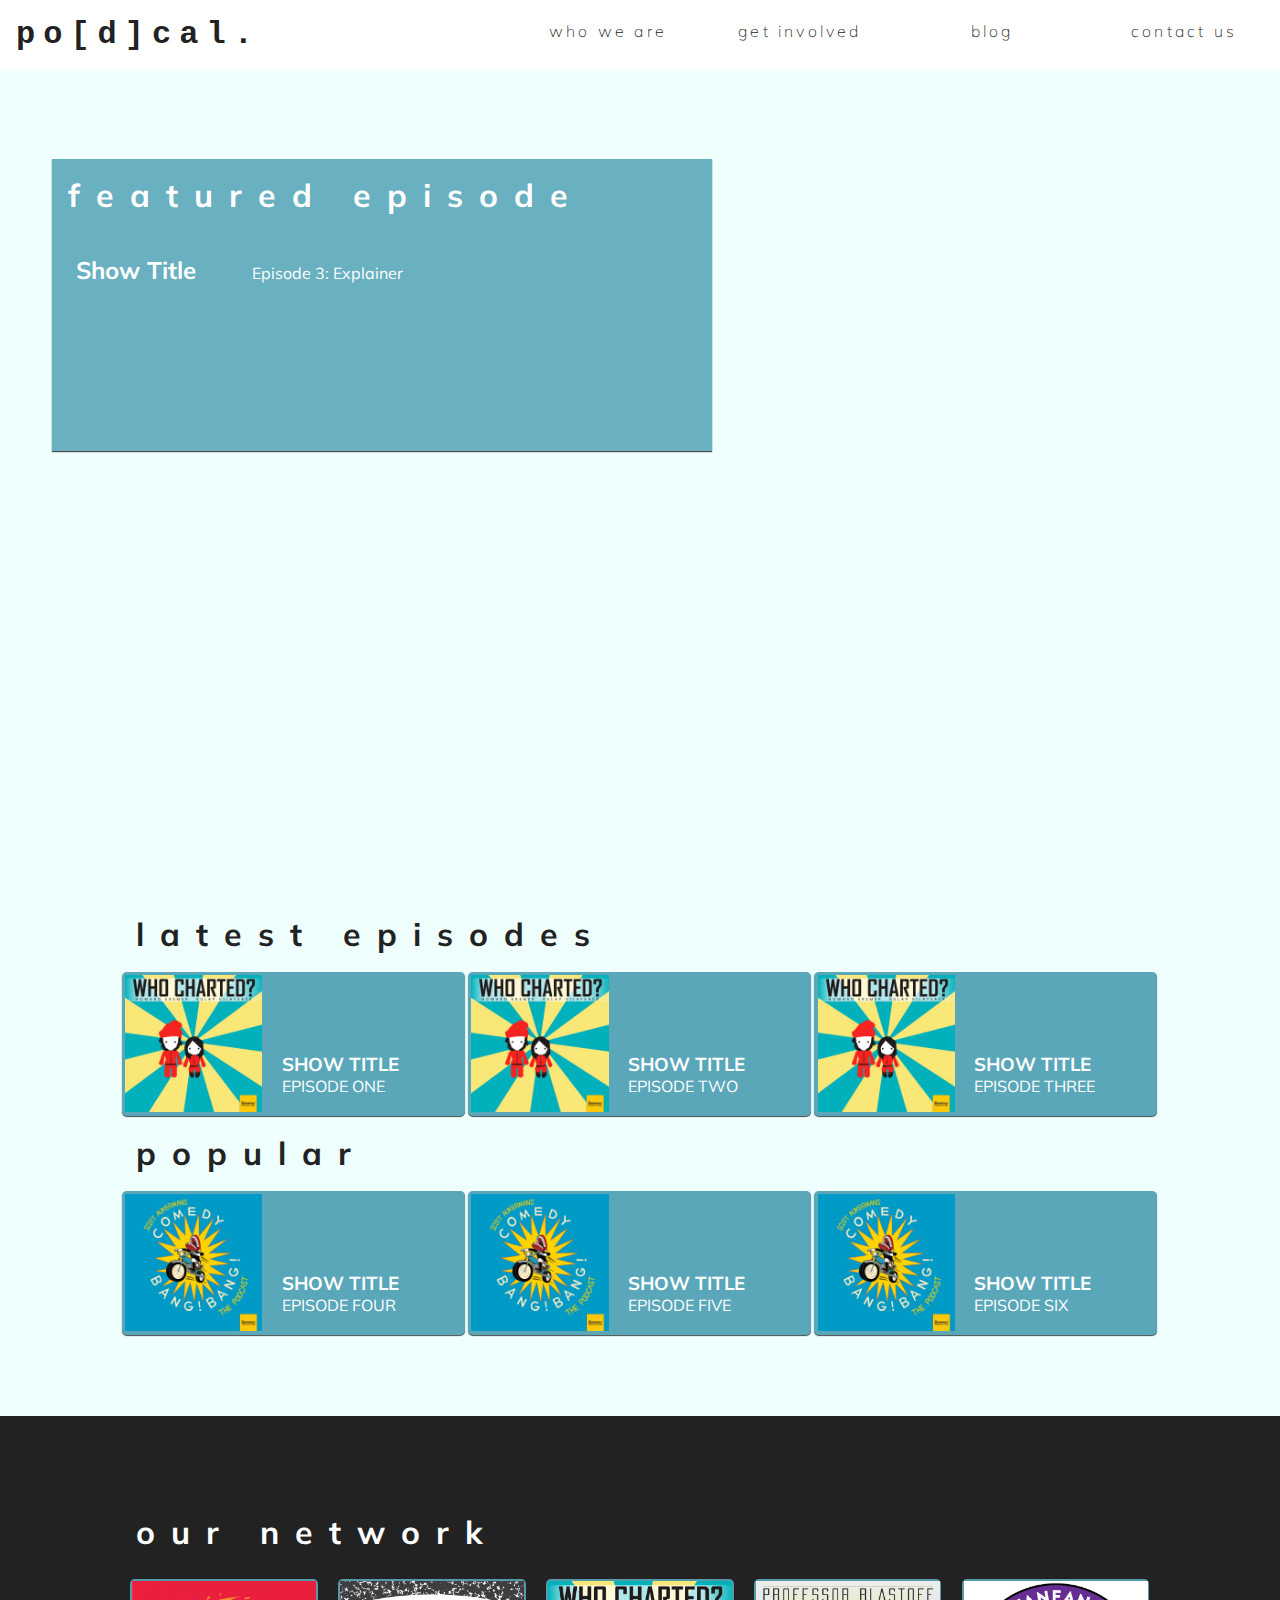
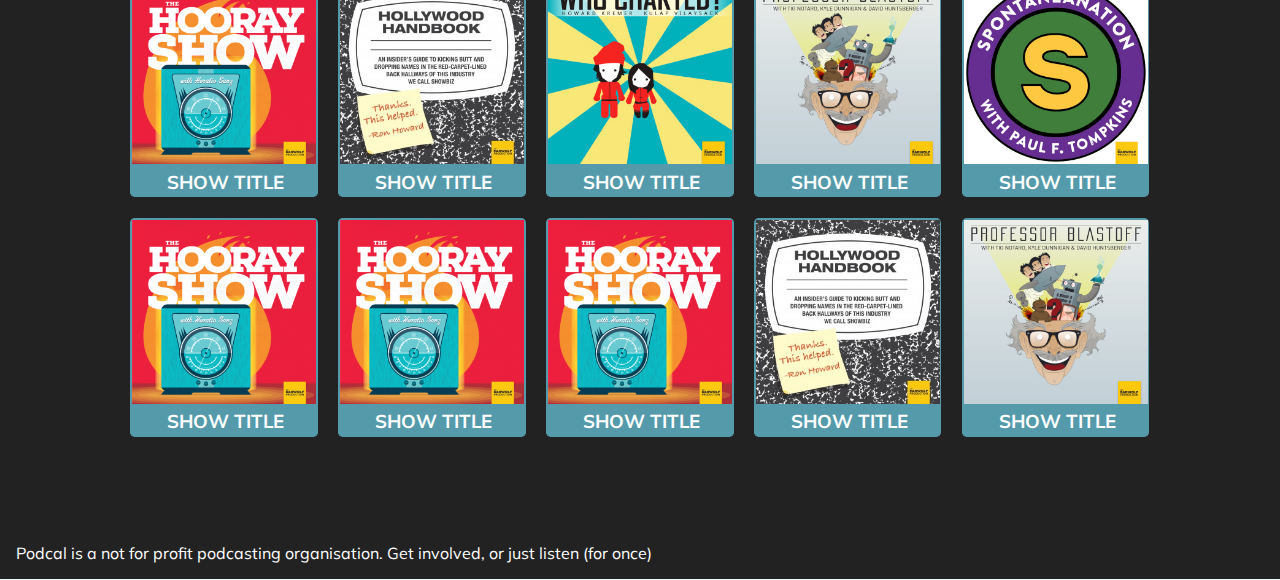
==== index.html @ e05e8db4 "Responsive Udates" ====
<!DOCTYPE html>
<html>
<head>
	<meta charset="utf-8">
	<meta name="viewport" content="width=device-width" initial-scale="1">
	<link rel="stylesheet" type="text/css" href="css/style.css">
	<title>PodCal.</title>
</head>

<body>
	<header class="clearfix">
		<h1>Po[d]Cal.</h1>
			<nav id="navigation">
				<a href="#">Who We Are</a>
				<a href="#">Get Involved</a>
				<a href="#">Blog</a>
				<a href="mailto:simon.mccul@gmail.com">Contact Us</a>
			</nav>
	</header>
	<section id="splash" class="clearfix">
		<div class="wrappernew">
			<section id="new">
				<h2>Featured Episode</h2>
				<div>
					<h3>Show Title</h3>
					<p>Episode 3: Explainer</p>
					<iframe width="100%" height="166" scrolling="no" frameborder="no" src="https://w.soundcloud.com/player/?url=https%3A//api.soundcloud.com/tracks/34019569&color=0066cc"></iframe>
				</div>
			</section>
		</div>
	</section>

	<div class="wrapper">	
		<div id="podcasts" class="clearfix">
			<section id="latest" class="clearfix">
				<h2>Latest episodes</h2>
				<section class="episodes">
					<img src="images/E2.jpg" alt="Click To Listen" title="Listen!">
					<div>
						<h3>show title</h3>
						<p>Episode One</p>
					</div>
				</section>
				<section class="episodes">
					<img src="images/E2.jpg" alt="Click To Listen" title="Listen!">
					<div>
						<h3>show title</h3>
						<p>Episode two</p>
					</div>
				</section>
				<section class="episodes">
					<img src="images/E2.jpg" alt="Click To Listen" title="Listen!">
					<div>
						<h3>show title</h3>
						<p>Episode three</p>
					</div>
				</section>
			</section>

			<section id="popular" class="clearfix">
				<h2>Popular</h2>

				<section class="episodes">
					<img src="images/E5.jpg" alt="Click To Listen" title="listen!">
					<div>
						<h3>show title</h3>
						<p>Episode four</p>
					</div>
				</section>

				<section class="episodes">
					<img src="images/E5.jpg" alt="Click To Listen" title="listen!">
					<div>
						<h3>show title</h3>
						<p>Episode five</p>
					</div>
				</section>

				<section class="episodes">
					<img src="images/E5.jpg" alt="Click To Listen" title="listen!">
					<div>
						<h3>show title</h3>
						<p>Episode six</p>
					</div>
				</section>
			</section>
		</div>
	</div>

	<div class="wrapperprogramming">	
		<section id="programming" class="clearfix">
			<section id="More">
				<h2>Our Network</h2>
				<section class="shows">
					<img src="images/E1.png" alt="Click To Listen" title="listen!">
					<div>
						<h3>show title</h3>
					</div>
				</section>

				<section class="shows">
					<img src="images/E4.jpg" alt="Click To Listen" title="listen!">
					<div>
						<h3>show title</h3>
					</div>
				</section>

				<section class="shows">
					<img src="images/E2.jpg" alt="Click To Listen" title="listen!">
					<div>
						<h3>show title</h3>
					</div>
				</section>
			
				<section class="shows">
					<img src="images/E3.jpg" alt="Click To Listen" title="listen!">
					<div>
						<h3>show title</h3>
					</div>
				</section>

				<section class="shows">
					<img src="images/E6.jpg" alt="Click To Listen" title="listen!">
					<div>
						<h3>show title</h3>
					</div>
				</section>

				<section class="shows">
					<img src="images/E1.png" alt="Click To Listen" title="listen!">
					<div>
						<h3>show title</h3>
					</div>
				</section>

				<section class="shows">
					<img src="images/E1.png" alt="Click To Listen" title="listen!">
					<div>
						<h3>show title</h3>
					</div>
				</section>

				<section class="shows">
					<img src="images/E1.png" alt="Click To Listen" title="listen!">
					<div>
						<h3>show title</h3>
					</div>
				</section>

				<section class="shows">
					<img src="images/E4.jpg" alt="Click To Listen" title="listen!">
					<div>
						<h3>show title</h3>
					</div>
				</section>

				<section class="shows">
					<img src="images/E3.jpg" alt="Click To Listen" title="listen!">
					<div>
						<h3>show title</h3>
					</div>
				</section>
			</section>
		</section>
	</div>

<footer>
<p>Podcal is a not for profit podcasting organisation. Get involved, or just listen (for once)</p>
</footer>

</body>
</html>
---- css/style.css ----
@import url(http://fonts.googleapis.com/css?family=Muli);
@import url(http://fonts.googleapis.com/css?family=Fauna+One);
@import url(http://fonts.googleapis.com/css?family=Raleway);

* {margin:0;padding:0;box-sizing:border-box;}

body{
	background-color: rgba(200,255,250,.3);
	color: #222;
	font-family: "Lucida Console", monaco, monospace;
	font-size:16px;

}

header{
	background-color: #FFF;
	color: #222;
	letter-spacing: .5em;
	text-transform: lowercase;
	text-align: left;
}

header h1{
	background-color: #FFF;
	float: left;
	padding: .5em;
	width: 35%;
}

nav{
	background-color: #FFF;
	float: right;
	font-family: 'Muli', sans-serif;
	font-size: 1em;
	font-weight: 100;
	letter-spacing: .2em;
	text-align: center;
	width: 60%;
}

nav a{
	color: #222;
	float: left;
	padding: 1.3em 1em 1.4em 1em;
	width: 25%;
	text-decoration: none;
}

nav a:hover{
	background-color: rgba(90,167,186,.9);
	color: #FFF;
}

section#splash{
	background-image: url(../images/podcalbackgroundweb.jpg); 
	background-attachment: fixed;
	background-repeat: no-repeat;
	background-size: 100%;
	height: 85vh;
}

.wrappernew {
	max-width: 1200px;
	margin: 0 auto;
}

section#new { 
	background-color: rgba(90,167,186,.9);
	border-color: rgba(0,0,0,.3);
	box-shadow: 0px 1px 1px 0px rgba(0,0,0,.7);
	color: #FFF;
	float: left;
	font-family: 'Muli', sans-serif;
	margin: 7.5% 1% 10% 1%;
	position: relative;
	width: 55%;
}

#new div{
	float: left;

}

#new h3{
	float: left;
	font-size: 1.5em;
	padding: 1em 1em 0 1em;
	
}

#new p{
	float: left;
	padding: 2em 2em 0 2em;
	font-size: 1em;

}

#new iframe{
	float: left;
	padding: 1em;
}


h2{
	font-size: 2em;
	padding: .5em;
	text-align: left;
	text-transform: lowercase;
	letter-spacing: .5em;
}

.wrapper {
	max-width: 1200px;
	margin: 0 auto;
}

#podcasts {
	font-family: 'Muli', sans-serif;
	padding: 4em 5em 5em 5em;
	
}

.episodes{
	background-color: rgba(90,167,186,1);
	border-radius: .3em;
	box-shadow: 0px 1px 1px 0px rgba(0,0,0,.7);
	float: left;
	text-transform: uppercase;
	margin: .15%;
	width: 33%; 
}

.episodes img {
	display:block;
	float:left;
	margin: 1%;
	width: 40%;
}

.episodes div {
	color: #FFF;
	float:left;
	padding: 4em 1em 0 1em;
	width: 50%;
	margin: 1em 0;
}

.wrapperprogramming {
	background-color: #222;
}

#programming{
	background-color: #222;
	color: #FFF;
	font-family: 'Muli', sans-serif;
	max-width: 1200px;
	margin: 0 auto; 
	padding: 5em;
}

.shows{
	background-color: rgba(90,167,186,.9);
	border-radius: .3em;
	float:left;
	text-transform: uppercase;
	margin: 1%;
	width: 18%; 
}

.shows img{
	display:block;
	padding: 1%;
	width: 100%;

}

.shows div {
	color: #FFF;
	padding: 1%;
	margin: 1%;
	text-align: center;
	width: 100%;

}

footer{
	background: #222;
	color: #FFF;
	font-family: 'Muli', sans-serif;
	padding: 1em;
}

.clearfix:after, .episodes:after { 
	content: "."; 
	visibility: hidden; 
	display: block; 
	height: 0; 
	clear: both;
}

@media only screen and (min-width: 892px) and (max-width: 1200px) {
	header h1{
		float: none;
	}

	nav {
		float: none;
		width: 100%;
	}

	section#splash {
		height: 70vh;
	}

	section#new {
		margin: none;
		width: 70%;

	}

	.wrappernew {
		max-width: 892px;
		margin: 0 auto;
	}

	.wrapper {
		max-width: 892px;
		margin: 0 auto;
	}

	#podcasts {
		padding: 1em;
		margin: 0 auto;
		width: 90%;
	}

	.episodes {
		float: none;
		margin: 1%;
		width: 80%
	}

	.episodes h3{
		font-size: 1.8em;
		line-height: 1.8em;
	}

	.episodes p {
		font-size: 1.3em;
	}

	.episodes img {
		float: left;
		margin: 1%;
		width: 30%;

	}

	.episodes div {
		float: left;
		margin: 1%;
		padding: 7em 1em 0 1em;
		width: 60%;
	}

	.shows {
		width: 20%;
	}

	#programming {
		max-width: 900px;
		margin: 0 auto;

	}

}

@media only screen and (min-width: 726px) and (max-width: 891px) {
	header {
		text-align: center;
	}

	header h1{
		float: none;
		width: 100%;
	}

	nav {
		float: none;
		width: 100%;
	}

	section#splash {
		background-image: none;
		height: 30vh;
	}

	section#new {
		padding: 0;
		margin: 0 0 1em 0;
		width: 100%;
	}

	.wrappernew {
		max-width: none;
	}

	.wrapper {
		max-width: 726px;
		margin: 0 auto;

	}

	#podcasts {
		padding: 1em;
		margin: 0 auto;
		width: 100%;
	}

	.episodes {
		float: none;
		margin: 1%;
		width: 80%
	}

	.episodes h3{
		font-size: 1.8em;
		line-height: 1.8em;
	}

	.episodes p {
		font-size: 1.3em;
	}

	.episodes img {
		float: left;
		margin: 1%;
		width: 30%;

	}

	.episodes div {
		float: left;
		margin: 1%;
		padding: 5em 1em 0 1em;
		width: 60%;
	}

	.shows {
		width: 25%;
	}

	#programming {
		max-width: 725px;
		margin: 0 auto;

	}

}

@media only screen and (min-width: 532px) and (max-width: 725px) {
	header {
		text-align: center;
	}

	header h1{
		float: none;
		width: 100%;
	}

	nav {
		float: none;
		padding: 1.3em 0 1.4em 0;
		width: 100%;
	}

	section#splash {
		background-image: none;
		height: 30vh;
	}

	section#new {
		padding: 0;
		margin: 0 0 1em 0;
		width: 100%;
	}

	.wrappernew {
		max-width: none;
	}

	.wrapper {
		max-width: 532px;
		margin: 0 auto;

	}

	#podcasts {
		padding: 1em;
		margin: 0 auto;
		width: 100%;
	}

	.episodes {
		float: none;
		margin: 1%;
		width: 100%
	}

	.episodes h3{
		font-size: 1.8em;
		line-height: 1.8em;
	}

	.episodes p {
		font-size: 1.3em;
	}

	.episodes img {
		float: left;
		margin: 1%;
		width: 30%;

	}

	.episodes div {
		float: left;
		margin: 1%;
		padding: 4em 1em 0 1em;
		width: 60%;
	}

	.shows {
		margin: 1%;
		width: 46%;

	}

	#programming {
		max-width: 600px;
		margin: 0 auto;

	}
}

@media only screen and (min-width: 506px) and (max-width: 531px) {
	header {
		text-align: center;
	}

	header h1{
		float: none;
		width: 100%;
	}

	nav {
		float: none;
		width: 100%;
	}

	section#splash {
		background-image: none;
		height: 30vh;
	}

	section#new {
		padding: 0;
		margin: 0 0 1em 0;
		width: 100%;
	}

	.wrappernew {
		max-width: none;
	}

	.wrapper {
		max-width: 506px;

	}

	#podcasts {
		padding: 1em;
		margin: 0 auto;
		width: 100%;
	}

	.episodes {
		float: none;
		margin: 1%;
		width: 100%
	}

	.episodes h3{
		font-size: 1.8em;
		line-height: 1.8em;
	}

	.episodes p {
		font-size: 1.3em;
	}

	.episodes img {
		float: left;
		margin: 1%;
		width: 30%;

	}

	.episodes div {
		float: left;
		margin: 1%;
		padding: 3em 1em 0 1em;
		width: 60%;
	}

	.shows {
		margin: 1%;
		width: 48%;

	}

	#programming {
		max-width: none;
	}
}

@media only screen and (max-width: 506px) {
		header {
		text-align: center;
	}

	header h1{
		float: none;
		padding: 3em 0 3em 0;
		height: 30vh;
		width: 100%;
	}

	nav {
		float: none;
		width: 100%;
	}

	section#splash {
		background-image: none;
		height: 30vh;
	}

	section#new {
		padding: 0;
		margin: 0 0 1em 0;
		width: 100%;
	}

	.wrappernew {
		max-width: none;
	}

	.wrapper {
		max-width: none;

	}

	#podcasts {
		padding: 1em;
		margin: 0 auto;
		width: 100%;
	}

	.episodes {
		float: none;
		margin: 1%;
		width: 100%
	}

	.episodes h3{
		font-size: 1.5em;
		line-height: 1.5em;
	}

	.episodes p {
		font-size: 1em;
	}

	.episodes img {
		float: left;
		margin: 1%;
		width: 30%;

	}

	.episodes div {
		float: left;
		margin: 1%;
		padding: 3em 1em 0 1em;
		width: 60%;
	}

	.shows {
		margin: 1%;
		width: 48%;

	}

	#programming {
		max-width: none;

	}
}
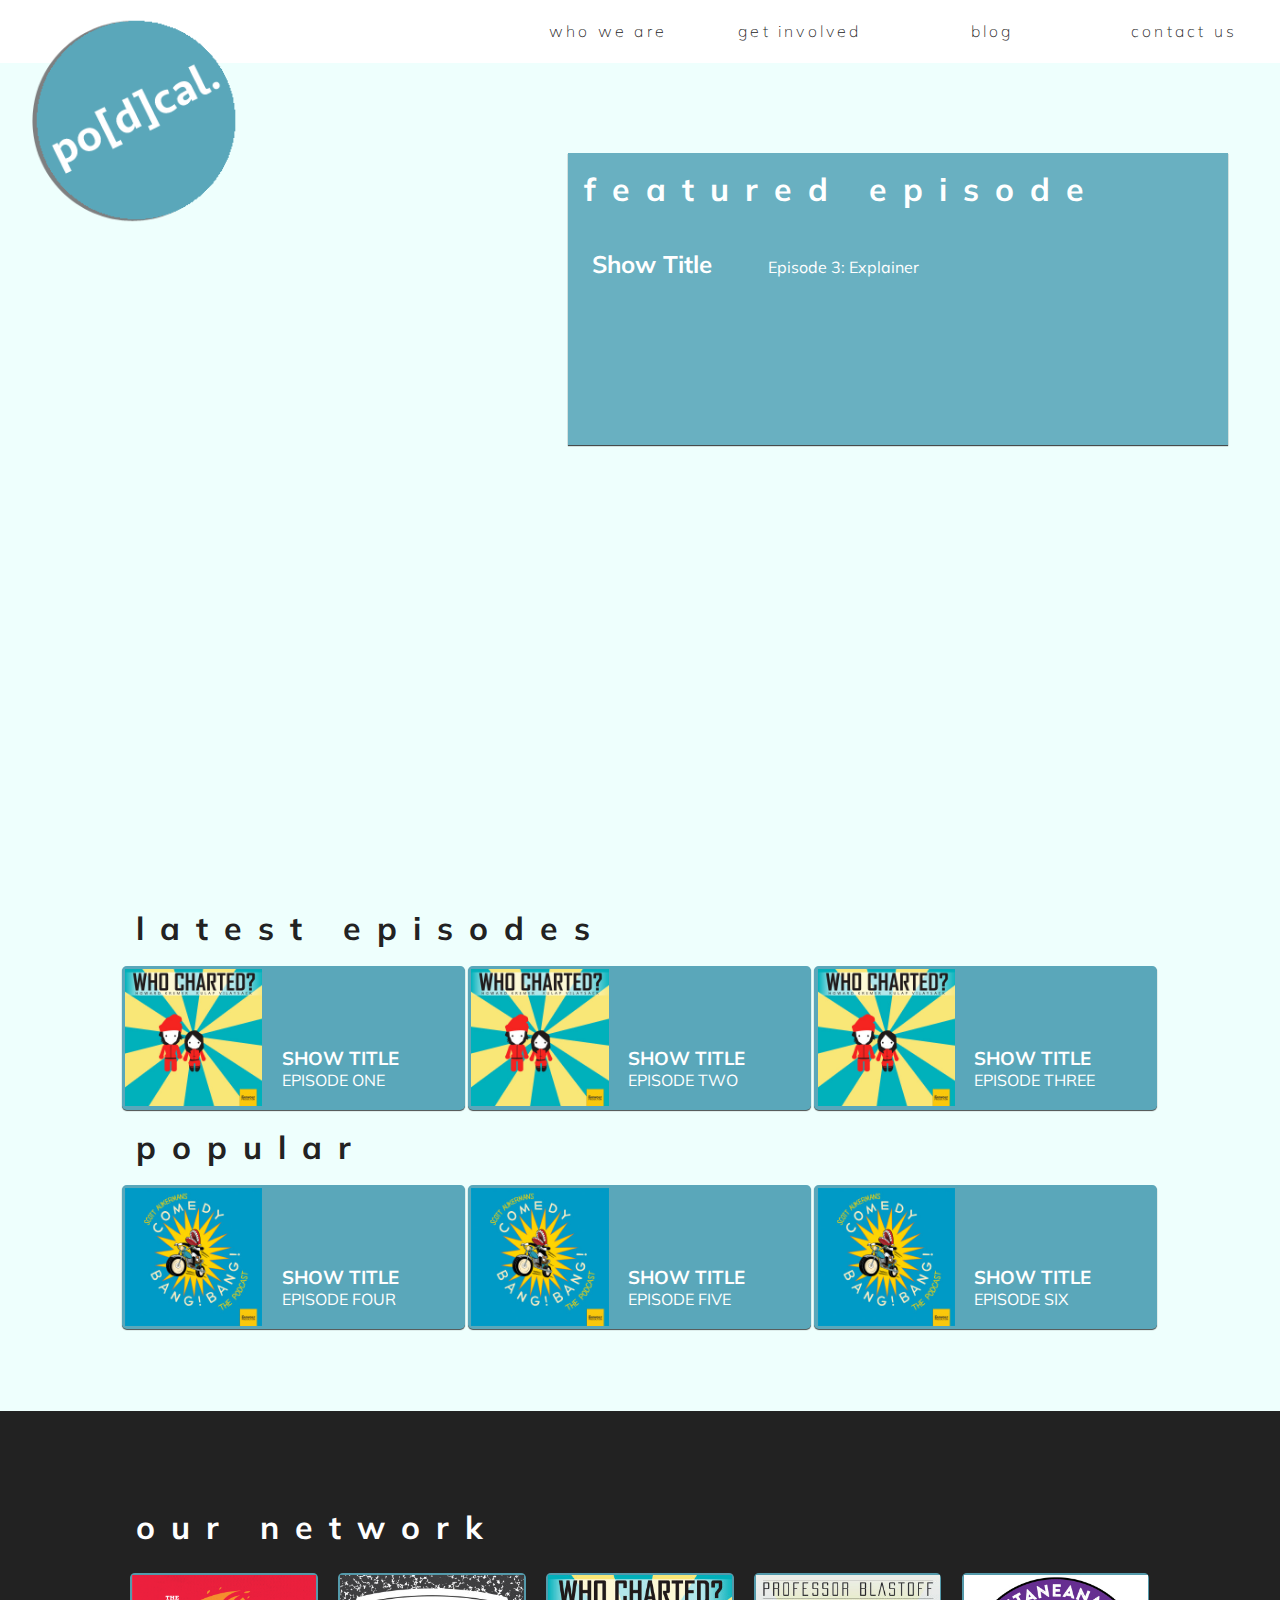
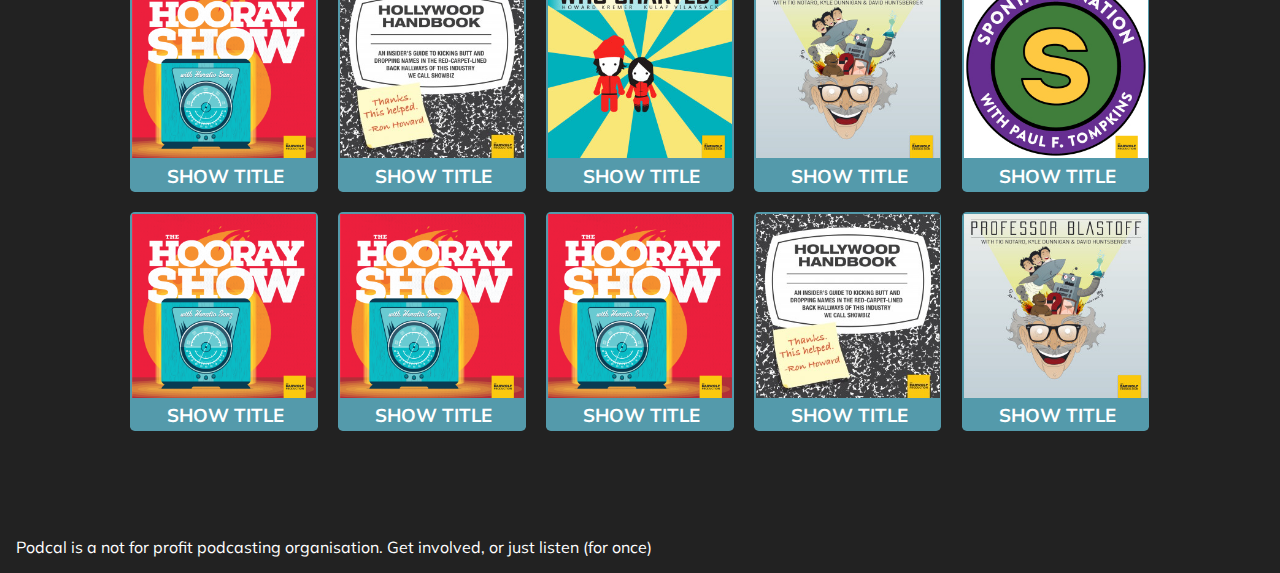
==== commit 0ccbf466: "Logo" ====
--- a/index.html
+++ b/index.html
@@ -9,7 +9,7 @@
 
 <body>
 	<header class="clearfix">
-		<h1>Po[d]Cal.</h1>
+		<img src="images/logo6.png">
 			<nav id="navigation">
 				<a href="#">Who We Are</a>
 				<a href="#">Get Involved</a>
--- a/css/style.css
+++ b/css/style.css
@@ -15,20 +15,20 @@
 header{
 	background-color: #FFF;
 	color: #222;
+	height: 3.95em;
 	letter-spacing: .5em;
 	text-transform: lowercase;
 	text-align: left;
 }
 
-header h1{
-	background-color: #FFF;
+header img {
 	float: left;
-	padding: .5em;
-	width: 35%;
+	margin-bottom: -12em;
+	padding: 1em 1em 1em 2em;
+	width: 20%;
 }
 
 nav{
-	background-color: #FFF;
 	float: right;
 	font-family: 'Muli', sans-serif;
 	font-size: 1em;
@@ -69,7 +69,7 @@
 	border-color: rgba(0,0,0,.3);
 	box-shadow: 0px 1px 1px 0px rgba(0,0,0,.7);
 	color: #FFF;
-	float: left;
+	float: right;
 	font-family: 'Muli', sans-serif;
 	margin: 7.5% 1% 10% 1%;
 	position: relative;
@@ -145,6 +145,11 @@
 	margin: 1em 0;
 }
 
+.episodes:hover{
+	background-color: rgba(90,167,186,.8);
+
+} 
+
 .wrapperprogramming {
 	background-color: #222;
 }
@@ -199,13 +204,9 @@
 }
 
 @media only screen and (min-width: 892px) and (max-width: 1200px) {
-	header h1{
-		float: none;
-	}
 
 	nav {
-		float: none;
-		width: 100%;
+		width: 80%;
 	}
 
 	section#splash {
@@ -359,6 +360,7 @@
 }
 
 @media only screen and (min-width: 532px) and (max-width: 725px) {
+
 	header {
 		text-align: center;
 	}
@@ -390,7 +392,7 @@
 	}
 
 	.wrapper {
-		max-width: 532px;
+		max-width: none;
 		margin: 0 auto;
 
 	}
@@ -491,8 +493,8 @@
 	}
 
 	.episodes h3{
-		font-size: 1.8em;
-		line-height: 1.8em;
+		font-size: 1.5em;
+		line-height: 1.5em;
 	}
 
 	.episodes p {
@@ -529,11 +531,13 @@
 		text-align: center;
 	}
 
-	header h1{
-		float: none;
-		padding: 3em 0 3em 0;
-		height: 30vh;
-		width: 100%;
+	header img{ 
+		margin: 0 auto;
+		padding: 0 5em 1em 5em;
+		width: 100%;
+	}
+	body {
+		background-color: #FFF;
 	}
 
 	nav {
@@ -543,39 +547,42 @@
 
 	section#splash {
 		background-image: none;
-		height: 30vh;
+		padding: 0;
+		margin: 0;
 	}
 
 	section#new {
 		padding: 0;
-		margin: 0 0 1em 0;
+		margin: 0;
 		width: 100%;
 	}
 
 	.wrappernew {
 		max-width: none;
+		margin: 0;
 	}
 
 	.wrapper {
 		max-width: none;
+		margin: 0;
 
 	}
 
 	#podcasts {
-		padding: 1em;
-		margin: 0 auto;
+		padding: 0;
+		margin: 0;
 		width: 100%;
 	}
 
 	.episodes {
 		float: none;
-		margin: 1%;
+		margin: 1% 0 1% 0;
 		width: 100%
 	}
 
 	.episodes h3{
 		font-size: 1.5em;
-		line-height: 1.5em;
+		line-height: 1em;
 	}
 
 	.episodes p {
@@ -604,6 +611,9 @@
 
 	#programming {
 		max-width: none;
-
-	}
-}+		padding: 0;
+
+	}
+}
+
+
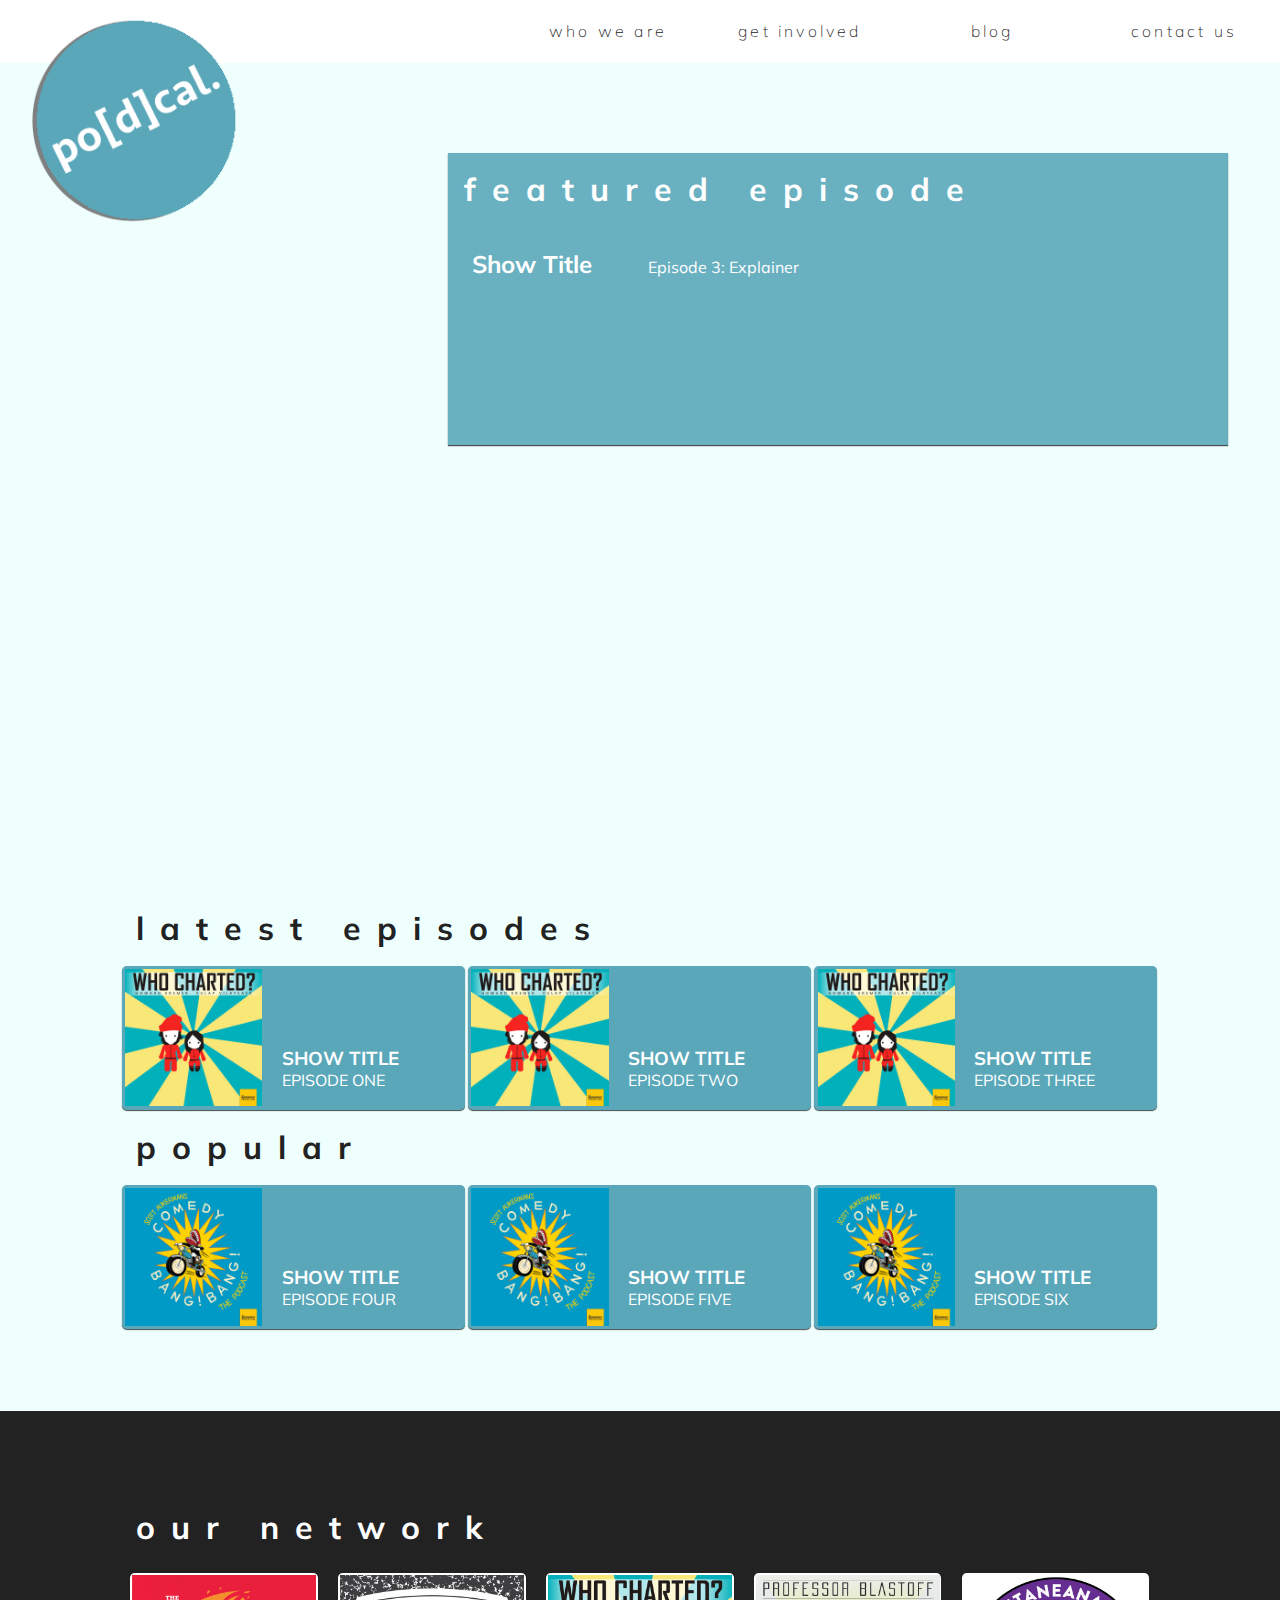
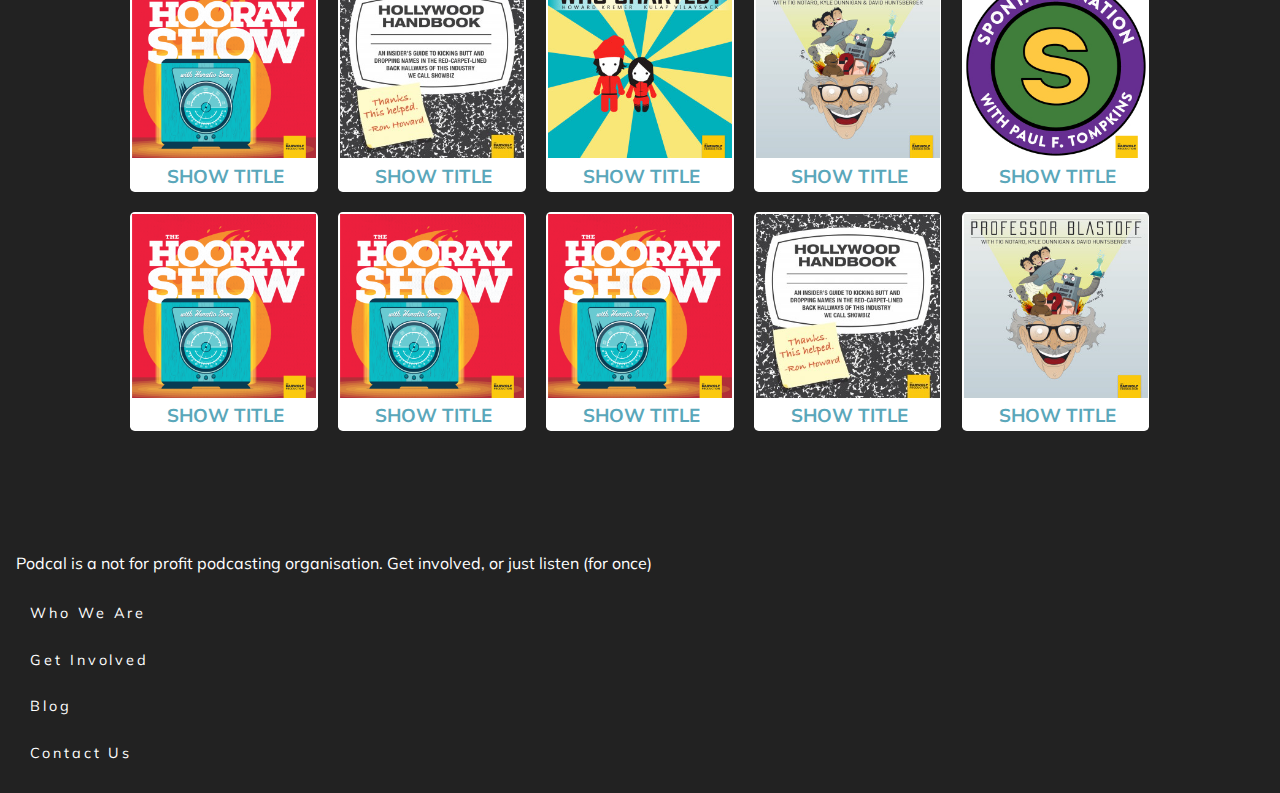
==== commit 649a5137: "Responsive Tweaks" ====
--- a/index.html
+++ b/index.html
@@ -165,7 +165,11 @@
 	</div>
 
 <footer>
-<p>Podcal is a not for profit podcasting organisation. Get involved, or just listen (for once)</p>
+	<p>Podcal is a not for profit podcasting organisation. Get involved, or just listen (for once)</p>
+		<a href="#">Who We Are</a>
+		<a href="#">Get Involved</a>
+		<a href="#">Blog</a>
+		<a href="mailto:simon.mccul@gmail.com">Contact Us</a>
 </footer>
 
 </body>
--- a/css/style.css
+++ b/css/style.css
@@ -71,15 +71,11 @@
 	color: #FFF;
 	float: right;
 	font-family: 'Muli', sans-serif;
-	margin: 7.5% 1% 10% 1%;
+	margin: 7.5% 1% 15% 1%;
 	position: relative;
-	width: 55%;
-}
-
-#new div{
-	float: left;
-
-}
+	width: 65%;
+}
+
 
 #new h3{
 	float: left;
@@ -164,7 +160,7 @@
 }
 
 .shows{
-	background-color: rgba(90,167,186,.9);
+	background-color: #FFF;
 	border-radius: .3em;
 	float:left;
 	text-transform: uppercase;
@@ -180,7 +176,7 @@
 }
 
 .shows div {
-	color: #FFF;
+	color: rgba(90,167,186,1);
 	padding: 1%;
 	margin: 1%;
 	text-align: center;
@@ -193,6 +189,22 @@
 	color: #FFF;
 	font-family: 'Muli', sans-serif;
 	padding: 1em;
+}
+
+footer p {
+	margin: 1em 0 1em 0;
+}
+
+footer a { 
+	background: #222;
+	color: #FFF;
+	display: block;
+	font-family: 'Muli', sans-serif;
+	font-size: .9em;
+	letter-spacing: .2em;
+	padding: 1em;
+	text-decoration: none;
+	width: 25%;
 }
 
 .clearfix:after, .episodes:after { 
@@ -204,7 +216,6 @@
 }
 
 @media only screen and (min-width: 892px) and (max-width: 1200px) {
-
 	nav {
 		width: 80%;
 	}
@@ -277,14 +288,10 @@
 }
 
 @media only screen and (min-width: 726px) and (max-width: 891px) {
-	header {
-		text-align: center;
-	}
-
-	header h1{
-		float: none;
-		width: 100%;
-	}
+
+	header img {
+		margin: 0 auto;
+}
 
 	nav {
 		float: none;
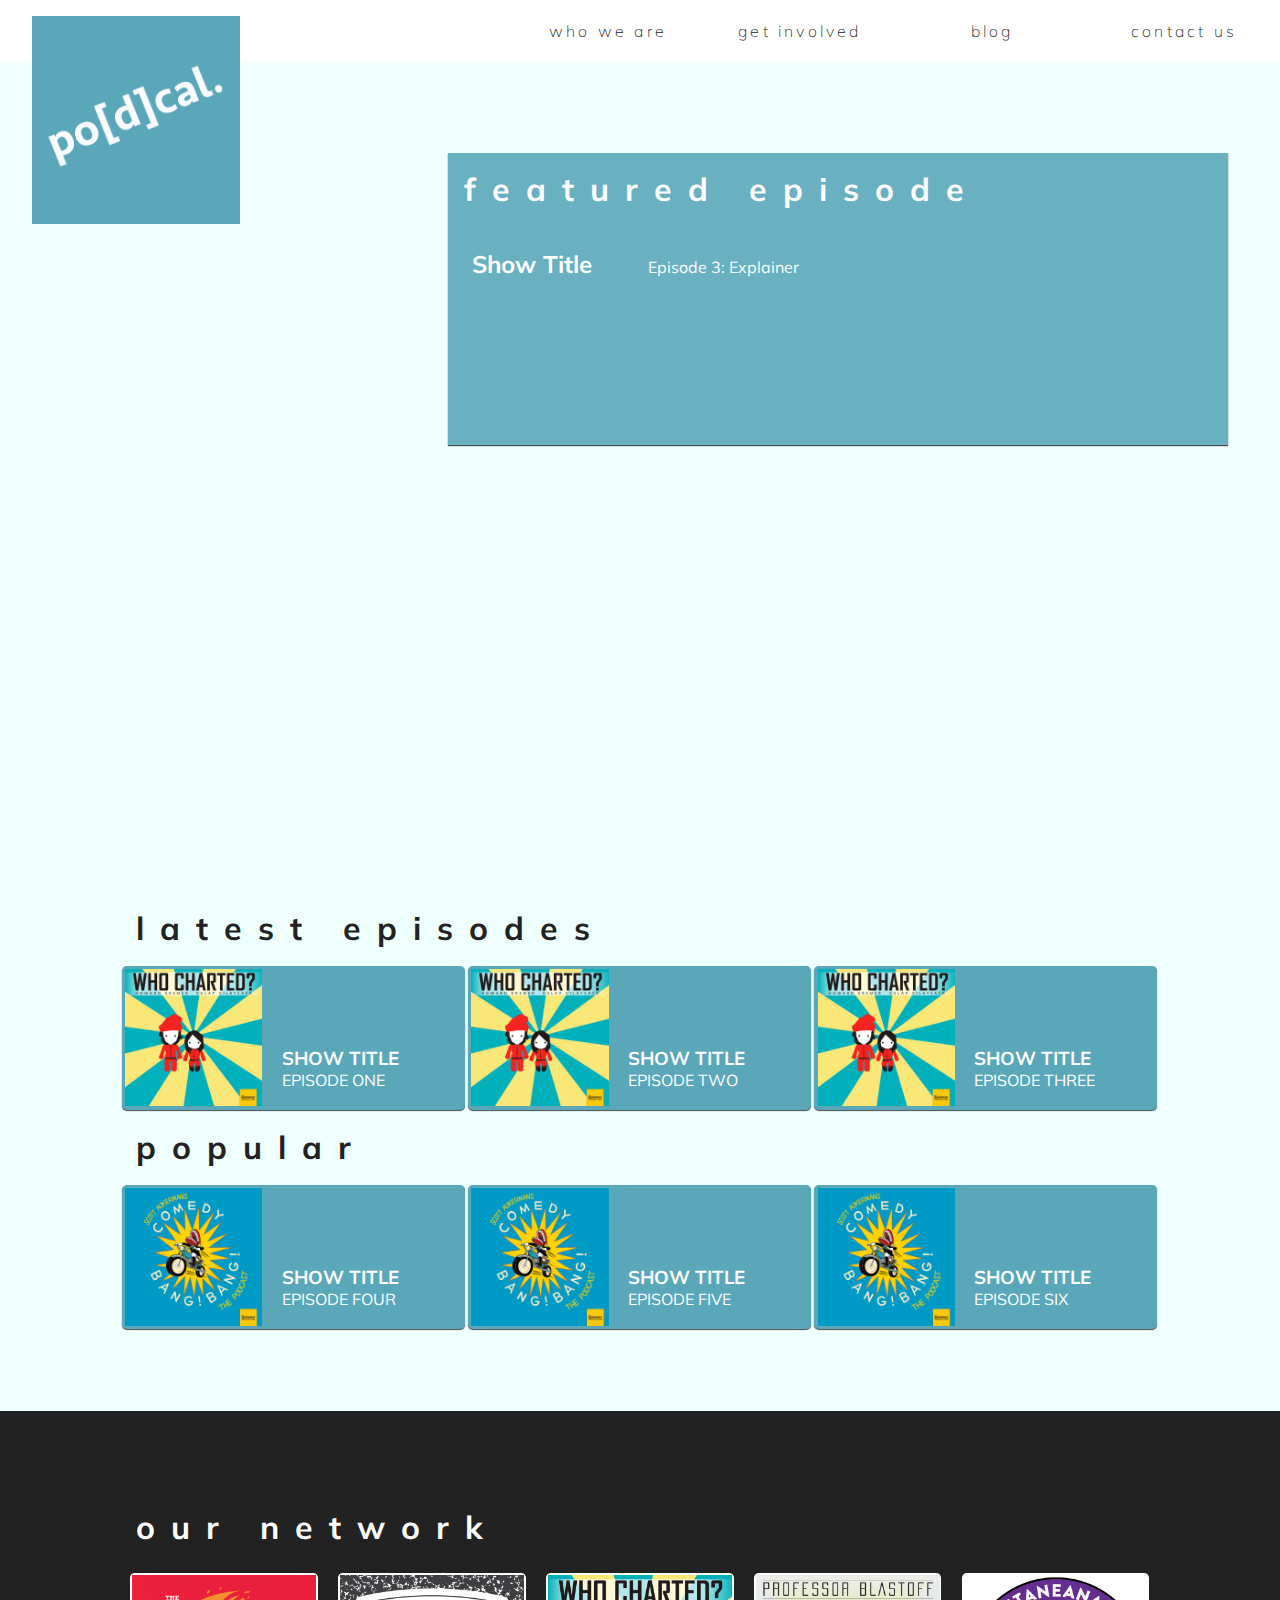
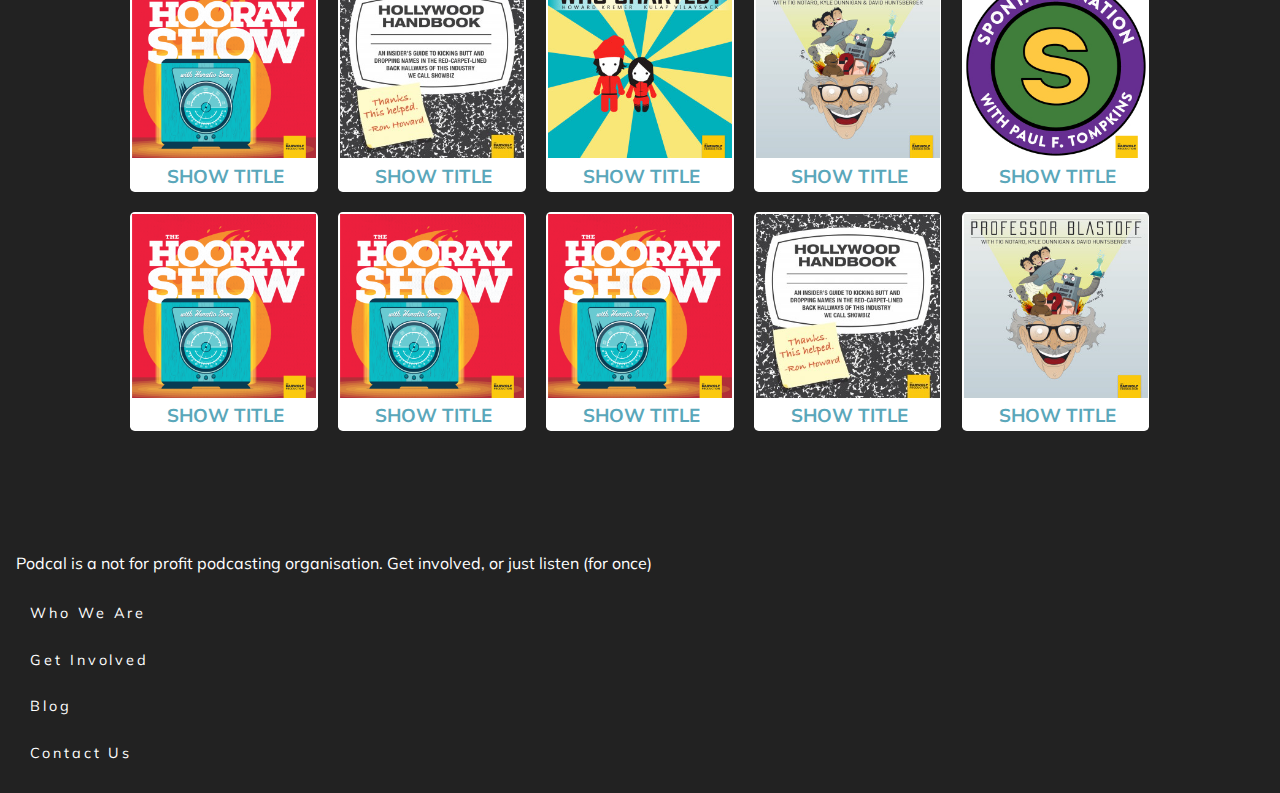
==== commit 4e230538: "Logo and Responsive" ====
--- a/index.html
+++ b/index.html
@@ -4,12 +4,13 @@
 	<meta charset="utf-8">
 	<meta name="viewport" content="width=device-width" initial-scale="1">
 	<link rel="stylesheet" type="text/css" href="css/style.css">
+	<link rel="stylesheet" type="text/css" href="css/responsive.css">
 	<title>PodCal.</title>
 </head>
 
 <body>
 	<header class="clearfix">
-		<img src="images/logo6.png">
+		<img src="images/logo10.png">
 			<nav id="navigation">
 				<a href="#">Who We Are</a>
 				<a href="#">Get Involved</a>
--- a/css/responsive.css
+++ b/css/responsive.css
@@ -0,0 +1,384 @@
+@media only screen and (min-width: 892px) and (max-width: 1200px) {
+
+	section#splash {
+		height: 70vh;
+	}
+
+	section#new {
+		margin: none;
+
+	}
+
+
+	.wrapper {
+		max-width: none;
+		margin: 0 auto;
+	}
+
+	#podcasts {
+		padding: 1em;
+		margin: 0 auto;
+		width: 90%;
+	}
+
+	.episodes {
+		float: none;
+		margin: 1%;
+		width: 80%
+	}
+
+	.episodes h3{
+		font-size: 1.8em;
+		line-height: 1.8em;
+	}
+
+	.episodes p {
+		font-size: 1.3em;
+	}
+
+	.episodes img {
+		float: left;
+		margin: 1%;
+		width: 30%;
+
+	}
+
+	.episodes div {
+		float: left;
+		margin: 1%;
+		padding: 7em 1em 0 1em;
+		width: 60%;
+	}
+}
+
+@media only screen and (min-width: 726px) and (max-width: 891px) {
+
+	nav {
+		float: none;
+		width: 100%;
+	}
+
+	section#splash {
+		background-image: none;
+		height: 30vh;
+	}
+
+	section#new {
+		padding: 0;
+		margin: 0 0 1em 0;
+		width: 100%;
+	}
+
+	.wrappernew {
+		max-width: none;
+	}
+
+	.wrapper {
+		
+		margin: 0 auto;
+
+	}
+
+	#podcasts {
+		padding: 1em;
+		margin: 0 auto;
+		width: 100%;
+	}
+
+	.episodes {
+		float: none;
+		margin: 1%;
+		width: 80%
+	}
+
+	.episodes h3{
+		font-size: 1.8em;
+		line-height: 1.8em;
+	}
+
+	.episodes p {
+		font-size: 1.3em;
+	}
+
+	.episodes img {
+		float: left;
+		margin: 1%;
+		width: 30%;
+
+	}
+
+	.episodes div {
+		float: left;
+		margin: 1%;
+		padding: 5em 1em 0 1em;
+		width: 60%;
+	}
+	
+	#programming {
+		padding: 1em;
+	}
+
+	.shows {
+		width: 31.3%;
+	}
+
+}
+
+@media only screen and (min-width: 532px) and (max-width: 725px) {
+
+	header {
+		text-align: center;
+	}
+
+	header h1{
+		float: none;
+		width: 100%;
+	}
+
+	nav {
+		float: none;
+		padding: 1.3em 0 1.4em 0;
+		width: 100%;
+	}
+
+	section#splash {
+		background-image: none;
+		height: 30vh;
+	}
+
+	section#new {
+		padding: 0;
+		margin: 0 0 1em 0;
+		width: 100%;
+	}
+
+	.wrappernew {
+		max-width: none;
+	}
+
+	.wrapper {
+		max-width: none;
+		margin: 0 auto;
+
+	}
+
+	#podcasts {
+		padding: 1em;
+		margin: 0 auto;
+		width: 100%;
+	}
+
+	.episodes {
+		float: none;
+		margin: 1%;
+		width: 100%
+	}
+
+	.episodes h3{
+		font-size: 1.8em;
+		line-height: 1.8em;
+	}
+
+	.episodes p {
+		font-size: 1.3em;
+	}
+
+	.episodes img {
+		float: left;
+		margin: 1%;
+		width: 30%;
+
+	}
+
+	.episodes div {
+		float: left;
+		margin: 1%;
+		padding: 4em 1em 0 1em;
+		width: 60%;
+	}
+
+	#programming {
+		padding: 1em;
+	}
+
+	.shows {
+		width: 31.3%;
+	}
+
+}
+
+@media only screen and (min-width: 506px) and (max-width: 531px) {
+	header {
+		text-align: center;
+	}
+
+	header h1{
+		float: none;
+		width: 100%;
+	}
+
+	nav {
+		float: none;
+		width: 100%;
+	}
+
+	section#splash {
+		background-image: none;
+		height: 30vh;
+	}
+
+	section#new {
+		padding: 0;
+		margin: 0 0 1em 0;
+		width: 100%;
+	}
+
+	.wrappernew {
+		max-width: none;
+	}
+
+	.wrapper {
+		max-width: none;
+		margin: 0 auto;
+
+	}
+
+	#podcasts {
+		padding: 0;
+		margin: 0 auto;
+		width: 100%;
+	}
+
+	.episodes {
+		float: none;
+		margin: 1%;
+		width: 100%
+	}
+
+	.episodes h3{
+		font-size: 1.5em;
+		line-height: 1.5em;
+	}
+
+	.episodes p {
+		font-size: 1.3em;
+	}
+
+	.episodes img {
+		float: left;
+		margin: 1%;
+		width: 30%;
+
+	}
+
+	.episodes div {
+		float: left;
+		margin: 1%;
+		padding: 3em 1em 0 1em;
+		width: 60%;
+	}
+
+	.shows {
+		width: 48%;
+
+	}
+
+	#programming {
+		padding: 0;
+	}
+
+
+}
+
+@media only screen and (max-width: 506px) {
+		header {
+		text-align: center;
+	}
+
+	header img{ 
+		margin: 0 auto;
+		padding: 0 5em 1em 5em;
+		width: 100%;
+	}
+	body {
+		background-color: #FFF;
+	}
+
+	nav {
+		float: none;
+		width: 100%;
+	}
+
+	section#splash {
+		background-image: none;
+	
+		padding: 0;
+		margin: 0 auto;
+	}
+
+	section#new {
+		padding: 0;
+		margin: 0;
+		width: 100%;
+	}
+
+	.wrappernew {
+		max-width: none;
+		margin: 0;
+	}
+
+	.wrapper {
+		max-width: none;
+		margin: 0;
+
+	}
+
+	#podcasts {
+		padding: 0;
+		margin: 0;
+		width: 100%;
+	}
+
+	.episodes {
+		float: none;
+		margin: 1% 0 1% 0;
+		width: 100%
+	}
+
+	.episodes h3{
+		font-size: 1.5em;
+		line-height: 1em;
+	}
+
+	.episodes p {
+		font-size: 1em;
+	}
+
+	.episodes img {
+		float: left;
+		margin: 1%;
+		width: 30%;
+
+	}
+
+	.episodes div {
+		float: left;
+		margin: 1%;
+		padding: 3em 1em 0 1em;
+		width: 60%;
+	}
+
+	#programming {
+		padding: 0;
+	}
+
+	.shows {
+		margin: 1%;
+		width: 48%;
+
+	}
+
+	footer a {
+		width: 100%;
+	}
+}
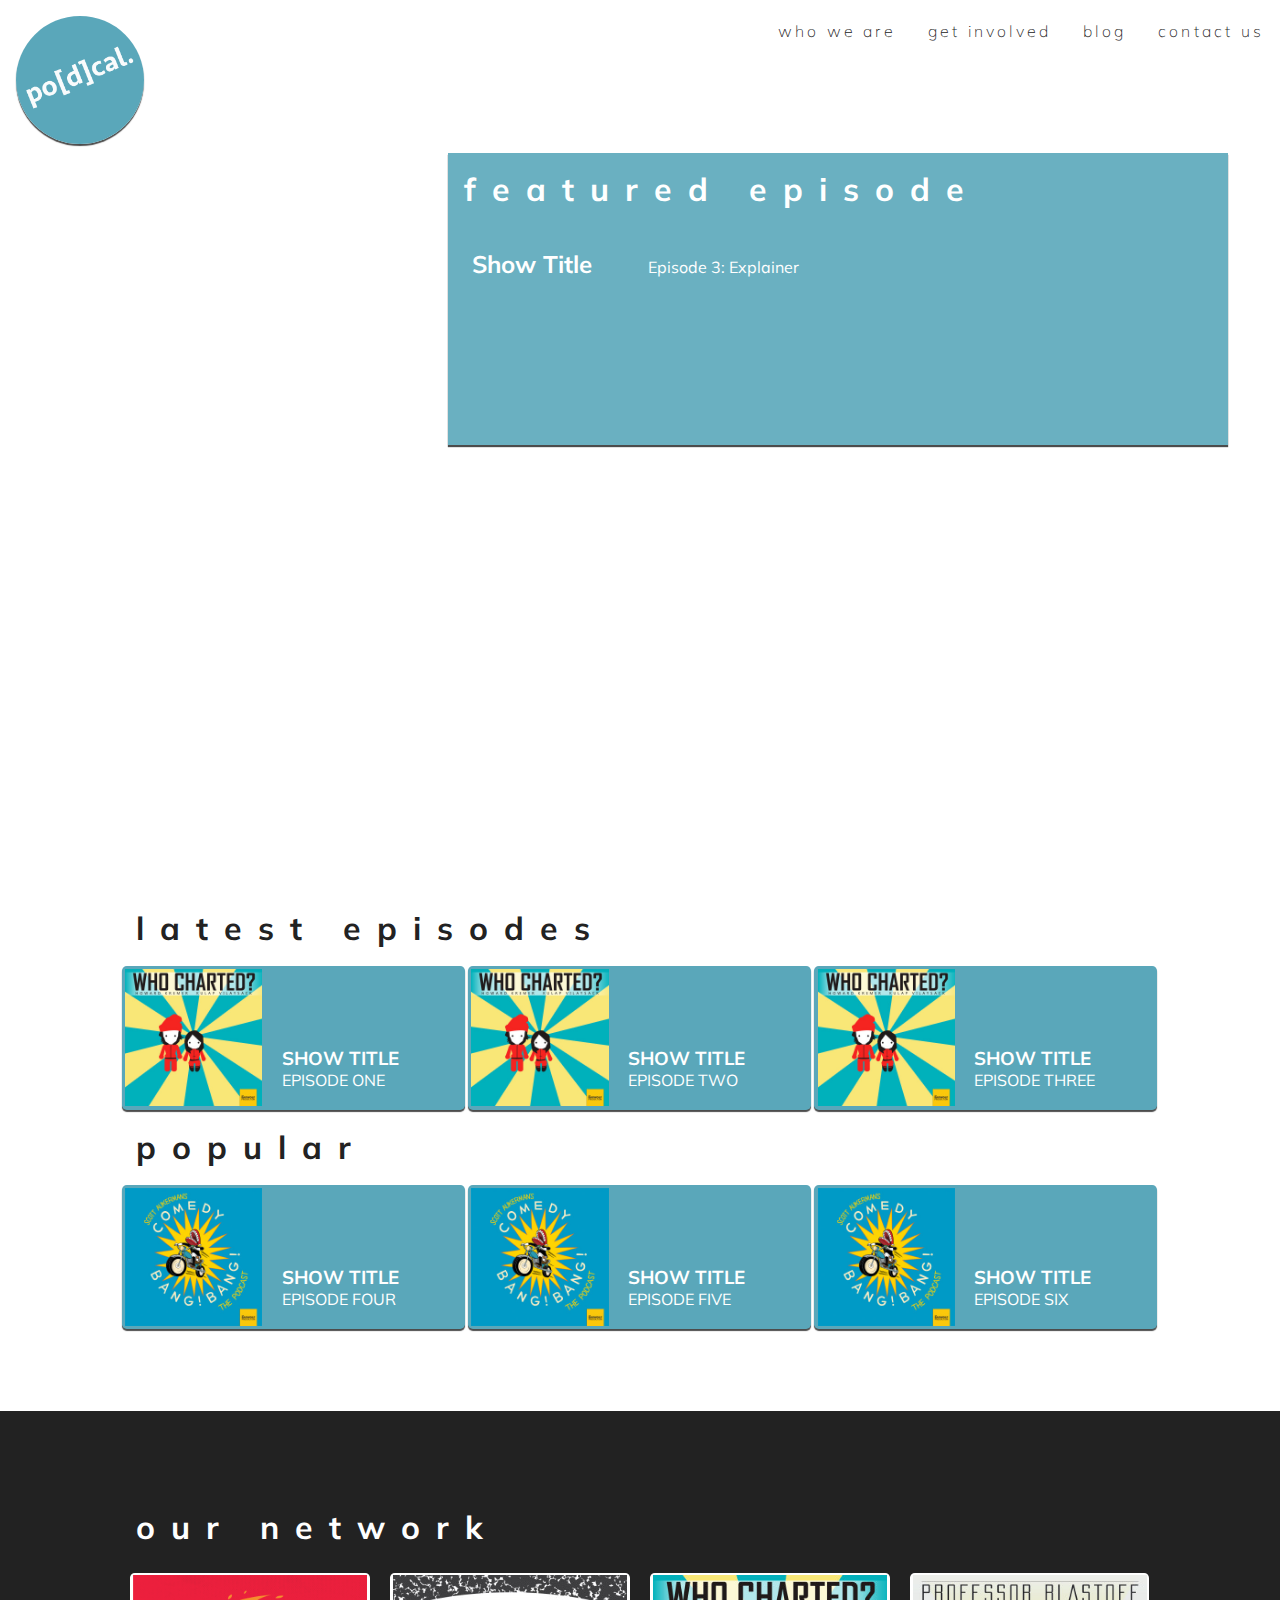
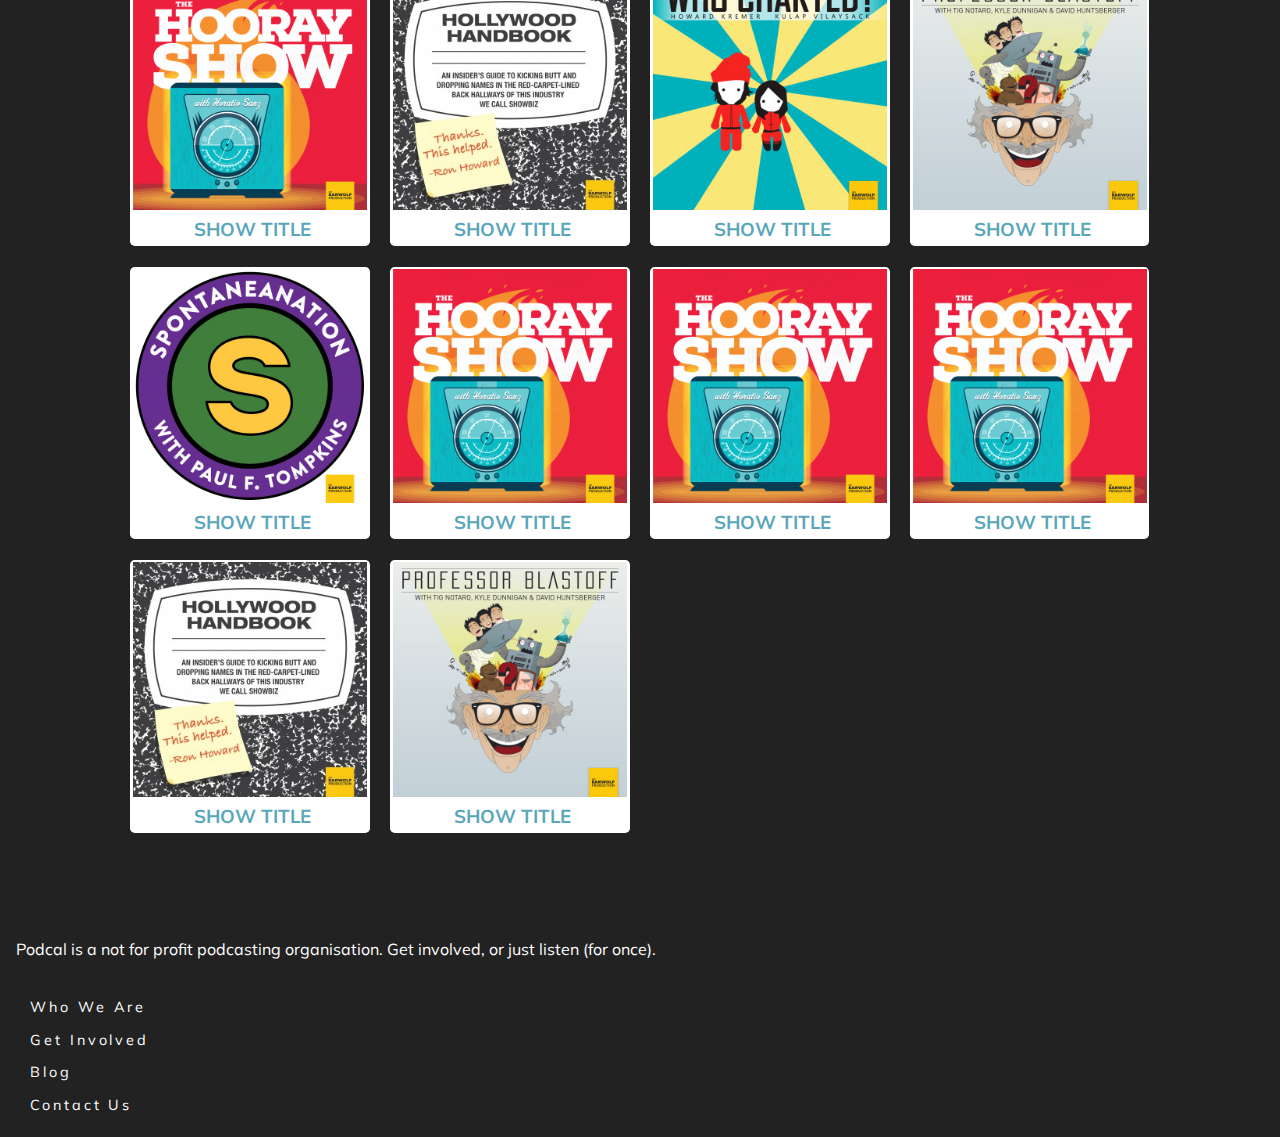
==== commit a4849a8e: "Hamburger" ====
--- a/index.html
+++ b/index.html
@@ -1,6 +1,7 @@
 <!DOCTYPE html>
 <html>
 <head>
+	<script src="https://ajax.googleapis.com/ajax/libs/jquery/2.1.3/jquery.min.js"></script>
 	<meta charset="utf-8">
 	<meta name="viewport" content="width=device-width" initial-scale="1">
 	<link rel="stylesheet" type="text/css" href="css/style.css">
@@ -17,6 +18,23 @@
 				<a href="#">Blog</a>
 				<a href="mailto:simon.mccul@gmail.com">Contact Us</a>
 			</nav>
+
+		<div class="mobile-nav">
+     		<div class="menu-btn" id="menu-btn">
+				<div></div>
+				<span></span>
+				<span></span>
+				<span></span>
+     		</div>
+     		<div class="responsive-menu">
+	        <ul>
+	        	<li><a href="#">Who We Are</a></li>
+				<li><a href="#">Get Involved</a></li>
+				<li><a href="#">Blog</a></li>
+				<li><a href="mailto:simon.mccul@gmail.com">Contact Us</a></li>
+	        </ul>
+     		</div>
+		</div>	
 	</header>
 	<section id="splash" class="clearfix">
 		<div class="wrappernew">
@@ -166,12 +184,20 @@
 	</div>
 
 <footer>
-	<p>Podcal is a not for profit podcasting organisation. Get involved, or just listen (for once)</p>
+	<p>Podcal is a not for profit podcasting organisation. Get involved, or just listen (for once).</p>
 		<a href="#">Who We Are</a>
 		<a href="#">Get Involved</a>
 		<a href="#">Blog</a>
 		<a href="mailto:simon.mccul@gmail.com">Contact Us</a>
 </footer>
 
+<script type="text/javascript">
+		jQuery(function($){
+    	     $( '.menu-btn' ).click(function(){
+    	     $('.responsive-menu').toggleClass('expand')
+    	     })
+        })
+</script>
+
 </body>
 </html>
--- a/css/style.css
+++ b/css/style.css
@@ -5,7 +5,6 @@
 * {margin:0;padding:0;box-sizing:border-box;}
 
 body{
-	background-color: rgba(200,255,250,.3);
 	color: #222;
 	font-family: "Lucida Console", monaco, monospace;
 	font-size:16px;
@@ -22,10 +21,12 @@
 }
 
 header img {
-	float: left;
-	margin-bottom: -12em;
-	padding: 1em 1em 1em 2em;
-	width: 20%;
+	border-radius: 50%;
+	box-shadow: 0px 2px 1px 0px rgba(0,0,0,.7);
+	float: left;
+	margin: 1em;
+	width: 8em;
+	
 }
 
 nav{
@@ -35,14 +36,13 @@
 	font-weight: 100;
 	letter-spacing: .2em;
 	text-align: center;
-	width: 60%;
+	
 }
 
 nav a{
 	color: #222;
 	float: left;
 	padding: 1.3em 1em 1.4em 1em;
-	width: 25%;
 	text-decoration: none;
 }
 
@@ -67,7 +67,7 @@
 section#new { 
 	background-color: rgba(90,167,186,.9);
 	border-color: rgba(0,0,0,.3);
-	box-shadow: 0px 1px 1px 0px rgba(0,0,0,.7);
+	box-shadow: 0px 2px 1px 0px rgba(0,0,0,.7);
 	color: #FFF;
 	float: right;
 	font-family: 'Muli', sans-serif;
@@ -119,7 +119,7 @@
 .episodes{
 	background-color: rgba(90,167,186,1);
 	border-radius: .3em;
-	box-shadow: 0px 1px 1px 0px rgba(0,0,0,.7);
+	box-shadow: 0px 2px 1px 0px rgba(0,0,0,.7);
 	float: left;
 	text-transform: uppercase;
 	margin: .15%;
@@ -136,13 +136,14 @@
 .episodes div {
 	color: #FFF;
 	float:left;
+	margin: 1em 0;
 	padding: 4em 1em 0 1em;
 	width: 50%;
-	margin: 1em 0;
 }
 
 .episodes:hover{
 	background-color: rgba(90,167,186,.8);
+	box-shadow: 0px 3px 2px 0px rgba(0,0,0,.7);
 
 } 
 
@@ -165,7 +166,7 @@
 	float:left;
 	text-transform: uppercase;
 	margin: 1%;
-	width: 18%; 
+	width: 23%; 
 }
 
 .shows img{
@@ -192,7 +193,7 @@
 }
 
 footer p {
-	margin: 1em 0 1em 0;
+	margin: 0 0 2em 0;
 }
 
 footer a { 
@@ -202,9 +203,62 @@
 	font-family: 'Muli', sans-serif;
 	font-size: .9em;
 	letter-spacing: .2em;
-	padding: 1em;
+	padding: .5em 0 .5em 1em;
 	text-decoration: none;
 	width: 25%;
+}
+
+.mobile-nav {
+	display: none;
+	float: right;
+	background-color: rgba(90,167,186,.9);
+	font-family: 'Muli', sans-serif;
+	padding: .7em;
+}
+
+.menu-btn {
+	padding: .5em;
+}
+
+.menu-btn div {
+	position: absolute;
+	right: 100%;
+	top: 64%;
+	padding-right: 8px;
+	margin-top: -0.50em;
+	line-height: 1.2;
+	font-size: 18px;
+	font-weight: 200;
+	vertical-align: middle;
+	z-index: 99;
+}
+ 
+.menu-btn span {
+	display: block;
+	width: 19px;
+	height: 3px;
+	margin: 4px 0;
+	background: #FFF;
+	z-index: 99;
+}
+ 
+.responsive-menu{
+	display: none;
+
+}
+
+.responsive-menu li{
+	list-style-type: none;
+	margin: 2em;
+}
+
+.responsive-menu a{
+	color: #FFF;
+	text-decoration: none;
+}
+ 
+.expand {
+	display: block !important;
 }
 
 .clearfix:after, .episodes:after { 
@@ -215,412 +269,3 @@
 	clear: both;
 }
 
-@media only screen and (min-width: 892px) and (max-width: 1200px) {
-	nav {
-		width: 80%;
-	}
-
-	section#splash {
-		height: 70vh;
-	}
-
-	section#new {
-		margin: none;
-		width: 70%;
-
-	}
-
-	.wrappernew {
-		max-width: 892px;
-		margin: 0 auto;
-	}
-
-	.wrapper {
-		max-width: 892px;
-		margin: 0 auto;
-	}
-
-	#podcasts {
-		padding: 1em;
-		margin: 0 auto;
-		width: 90%;
-	}
-
-	.episodes {
-		float: none;
-		margin: 1%;
-		width: 80%
-	}
-
-	.episodes h3{
-		font-size: 1.8em;
-		line-height: 1.8em;
-	}
-
-	.episodes p {
-		font-size: 1.3em;
-	}
-
-	.episodes img {
-		float: left;
-		margin: 1%;
-		width: 30%;
-
-	}
-
-	.episodes div {
-		float: left;
-		margin: 1%;
-		padding: 7em 1em 0 1em;
-		width: 60%;
-	}
-
-	.shows {
-		width: 20%;
-	}
-
-	#programming {
-		max-width: 900px;
-		margin: 0 auto;
-
-	}
-
-}
-
-@media only screen and (min-width: 726px) and (max-width: 891px) {
-
-	header img {
-		margin: 0 auto;
-}
-
-	nav {
-		float: none;
-		width: 100%;
-	}
-
-	section#splash {
-		background-image: none;
-		height: 30vh;
-	}
-
-	section#new {
-		padding: 0;
-		margin: 0 0 1em 0;
-		width: 100%;
-	}
-
-	.wrappernew {
-		max-width: none;
-	}
-
-	.wrapper {
-		max-width: 726px;
-		margin: 0 auto;
-
-	}
-
-	#podcasts {
-		padding: 1em;
-		margin: 0 auto;
-		width: 100%;
-	}
-
-	.episodes {
-		float: none;
-		margin: 1%;
-		width: 80%
-	}
-
-	.episodes h3{
-		font-size: 1.8em;
-		line-height: 1.8em;
-	}
-
-	.episodes p {
-		font-size: 1.3em;
-	}
-
-	.episodes img {
-		float: left;
-		margin: 1%;
-		width: 30%;
-
-	}
-
-	.episodes div {
-		float: left;
-		margin: 1%;
-		padding: 5em 1em 0 1em;
-		width: 60%;
-	}
-
-	.shows {
-		width: 25%;
-	}
-
-	#programming {
-		max-width: 725px;
-		margin: 0 auto;
-
-	}
-
-}
-
-@media only screen and (min-width: 532px) and (max-width: 725px) {
-
-	header {
-		text-align: center;
-	}
-
-	header h1{
-		float: none;
-		width: 100%;
-	}
-
-	nav {
-		float: none;
-		padding: 1.3em 0 1.4em 0;
-		width: 100%;
-	}
-
-	section#splash {
-		background-image: none;
-		height: 30vh;
-	}
-
-	section#new {
-		padding: 0;
-		margin: 0 0 1em 0;
-		width: 100%;
-	}
-
-	.wrappernew {
-		max-width: none;
-	}
-
-	.wrapper {
-		max-width: none;
-		margin: 0 auto;
-
-	}
-
-	#podcasts {
-		padding: 1em;
-		margin: 0 auto;
-		width: 100%;
-	}
-
-	.episodes {
-		float: none;
-		margin: 1%;
-		width: 100%
-	}
-
-	.episodes h3{
-		font-size: 1.8em;
-		line-height: 1.8em;
-	}
-
-	.episodes p {
-		font-size: 1.3em;
-	}
-
-	.episodes img {
-		float: left;
-		margin: 1%;
-		width: 30%;
-
-	}
-
-	.episodes div {
-		float: left;
-		margin: 1%;
-		padding: 4em 1em 0 1em;
-		width: 60%;
-	}
-
-	.shows {
-		margin: 1%;
-		width: 46%;
-
-	}
-
-	#programming {
-		max-width: 600px;
-		margin: 0 auto;
-
-	}
-}
-
-@media only screen and (min-width: 506px) and (max-width: 531px) {
-	header {
-		text-align: center;
-	}
-
-	header h1{
-		float: none;
-		width: 100%;
-	}
-
-	nav {
-		float: none;
-		width: 100%;
-	}
-
-	section#splash {
-		background-image: none;
-		height: 30vh;
-	}
-
-	section#new {
-		padding: 0;
-		margin: 0 0 1em 0;
-		width: 100%;
-	}
-
-	.wrappernew {
-		max-width: none;
-	}
-
-	.wrapper {
-		max-width: 506px;
-
-	}
-
-	#podcasts {
-		padding: 1em;
-		margin: 0 auto;
-		width: 100%;
-	}
-
-	.episodes {
-		float: none;
-		margin: 1%;
-		width: 100%
-	}
-
-	.episodes h3{
-		font-size: 1.5em;
-		line-height: 1.5em;
-	}
-
-	.episodes p {
-		font-size: 1.3em;
-	}
-
-	.episodes img {
-		float: left;
-		margin: 1%;
-		width: 30%;
-
-	}
-
-	.episodes div {
-		float: left;
-		margin: 1%;
-		padding: 3em 1em 0 1em;
-		width: 60%;
-	}
-
-	.shows {
-		margin: 1%;
-		width: 48%;
-
-	}
-
-	#programming {
-		max-width: none;
-	}
-}
-
-@media only screen and (max-width: 506px) {
-		header {
-		text-align: center;
-	}
-
-	header img{ 
-		margin: 0 auto;
-		padding: 0 5em 1em 5em;
-		width: 100%;
-	}
-	body {
-		background-color: #FFF;
-	}
-
-	nav {
-		float: none;
-		width: 100%;
-	}
-
-	section#splash {
-		background-image: none;
-		padding: 0;
-		margin: 0;
-	}
-
-	section#new {
-		padding: 0;
-		margin: 0;
-		width: 100%;
-	}
-
-	.wrappernew {
-		max-width: none;
-		margin: 0;
-	}
-
-	.wrapper {
-		max-width: none;
-		margin: 0;
-
-	}
-
-	#podcasts {
-		padding: 0;
-		margin: 0;
-		width: 100%;
-	}
-
-	.episodes {
-		float: none;
-		margin: 1% 0 1% 0;
-		width: 100%
-	}
-
-	.episodes h3{
-		font-size: 1.5em;
-		line-height: 1em;
-	}
-
-	.episodes p {
-		font-size: 1em;
-	}
-
-	.episodes img {
-		float: left;
-		margin: 1%;
-		width: 30%;
-
-	}
-
-	.episodes div {
-		float: left;
-		margin: 1%;
-		padding: 3em 1em 0 1em;
-		width: 60%;
-	}
-
-	.shows {
-		margin: 1%;
-		width: 48%;
-
-	}
-
-	#programming {
-		max-width: none;
-		padding: 0;
-
-	}
-}
-
-
--- a/css/responsive.css
+++ b/css/responsive.css
@@ -52,10 +52,12 @@
 }
 
 @media only screen and (min-width: 726px) and (max-width: 891px) {
+	header {
+		background-color: #222;
+	}
 
 	nav {
-		float: none;
-		width: 100%;
+		display: none;
 	}
 
 	section#splash {
@@ -69,12 +71,15 @@
 		width: 100%;
 	}
 
+	.mobile-nav {
+		display: block;
+	}
+
 	.wrappernew {
 		max-width: none;
 	}
 
 	.wrapper {
-		
 		margin: 0 auto;
 
 	}
@@ -125,20 +130,12 @@
 }
 
 @media only screen and (min-width: 532px) and (max-width: 725px) {
-
 	header {
-		text-align: center;
-	}
-
-	header h1{
-		float: none;
-		width: 100%;
+		background-color: #222;
 	}
 
 	nav {
-		float: none;
-		padding: 1.3em 0 1.4em 0;
-		width: 100%;
+		display: none;
 	}
 
 	section#splash {
@@ -152,6 +149,10 @@
 		width: 100%;
 	}
 
+	.mobile-nav {
+		display: block;
+	}
+
 	.wrappernew {
 		max-width: none;
 	}
@@ -163,14 +164,14 @@
 	}
 
 	#podcasts {
-		padding: 1em;
-		margin: 0 auto;
-		width: 100%;
-	}
-
-	.episodes {
-		float: none;
-		margin: 1%;
+		padding: 0;
+		margin: 0 auto;
+		width: 100%;
+	}
+
+	.episodes {
+		float: none;
+		margin: 1% 0 1% 0;
 		width: 100%
 	}
 
@@ -209,17 +210,11 @@
 
 @media only screen and (min-width: 506px) and (max-width: 531px) {
 	header {
-		text-align: center;
-	}
-
-	header h1{
-		float: none;
-		width: 100%;
+		background-color: #222;
 	}
 
 	nav {
-		float: none;
-		width: 100%;
+		display: none;
 	}
 
 	section#splash {
@@ -233,6 +228,10 @@
 		width: 100%;
 	}
 
+	.mobile-nav {
+		display: block;
+	}
+
 	.wrappernew {
 		max-width: none;
 	}
@@ -251,7 +250,7 @@
 
 	.episodes {
 		float: none;
-		margin: 1%;
+		margin: 1% 0 1% 0;
 		width: 100%
 	}
 
@@ -291,35 +290,33 @@
 }
 
 @media only screen and (max-width: 506px) {
-		header {
-		text-align: center;
-	}
-
-	header img{ 
-		margin: 0 auto;
-		padding: 0 5em 1em 5em;
-		width: 100%;
-	}
+	header {
+		background-color: #222;
+	}
+	
 	body {
 		background-color: #FFF;
 	}
 
 	nav {
-		float: none;
-		width: 100%;
+		display: none;
 	}
 
 	section#splash {
 		background-image: none;
-	
-		padding: 0;
-		margin: 0 auto;
-	}
-
-	section#new {
-		padding: 0;
-		margin: 0;
-		width: 100%;
+		height: auto;
+		padding: 0;
+		margin: 0;
+	}
+
+	section#new {
+		padding: 0;
+		margin: 0;
+		width: 100%;
+	}
+
+	.mobile-nav {
+		display: block;
 	}
 
 	.wrappernew {
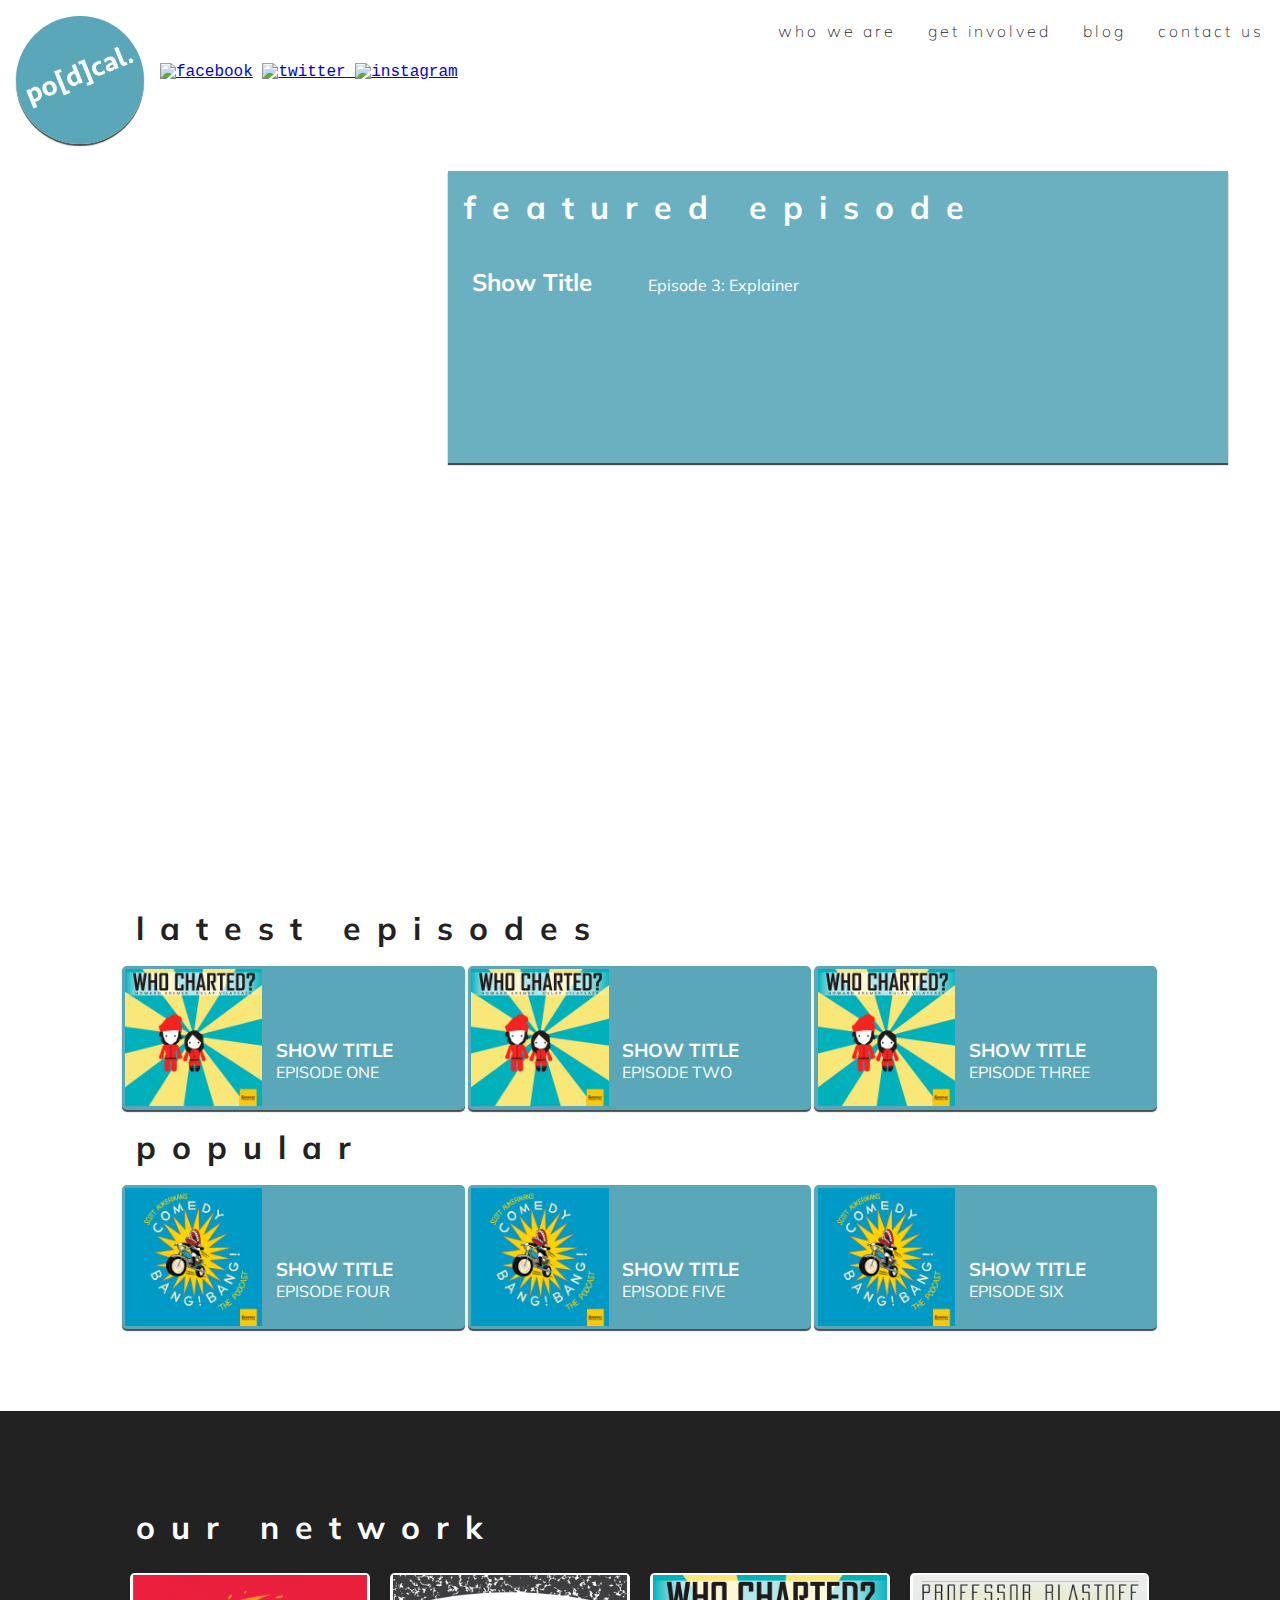
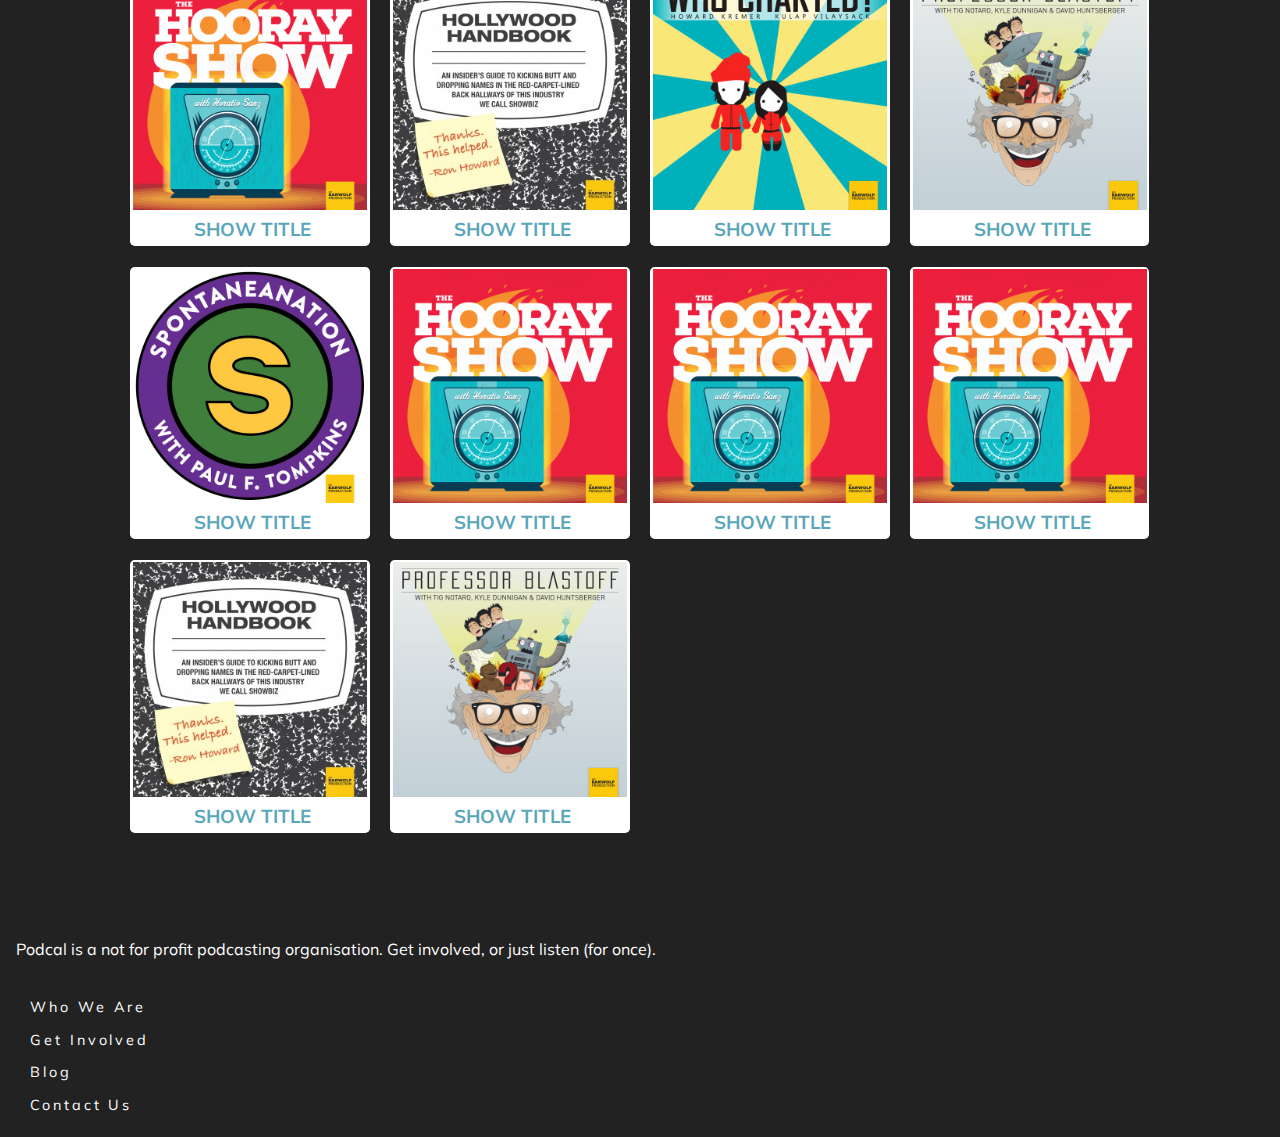
==== commit 64862cac: "Responsive Social JQuery" ====
--- a/index.html
+++ b/index.html
@@ -11,7 +11,7 @@
 
 <body>
 	<header class="clearfix">
-		<img src="images/logo10.png">
+		<img src="images/logo10.png" alt"podcal logo">
 			<nav id="navigation">
 				<a href="#">Who We Are</a>
 				<a href="#">Get Involved</a>
@@ -38,6 +38,11 @@
 	</header>
 	<section id="splash" class="clearfix">
 		<div class="wrappernew">
+			<section id="social">
+				<a href="http://www.facebook.com"><img src="images/facebook.png" alt="facebook"></a>
+				<a href="http://www.twitter.com"><img src="images/twitter.png" alt="twitter">
+				<a href="http://www.instagram.com"><img src='images/imstagram.png' alt="instagram"></a>
+			</section>	
 			<section id="new">
 				<h2>Featured Episode</h2>
 				<div>
@@ -195,6 +200,7 @@
 		jQuery(function($){
     	     $( '.menu-btn' ).click(function(){
     	     $('.responsive-menu').toggleClass('expand')
+    	   	$('.responsive-menu').toggleClass('overlay')
     	     })
         })
 </script>
--- a/css/style.css
+++ b/css/style.css
@@ -57,6 +57,7 @@
 	background-repeat: no-repeat;
 	background-size: 100%;
 	height: 85vh;
+	z-index: 1;
 }
 
 .wrappernew {
@@ -74,6 +75,7 @@
 	margin: 7.5% 1% 15% 1%;
 	position: relative;
 	width: 65%;
+	z-index: 1;
 }
 
 
@@ -121,6 +123,7 @@
 	border-radius: .3em;
 	box-shadow: 0px 2px 1px 0px rgba(0,0,0,.7);
 	float: left;
+	position: relative;
 	text-transform: uppercase;
 	margin: .15%;
 	width: 33%; 
@@ -135,10 +138,9 @@
 
 .episodes div {
 	color: #FFF;
-	float:left;
-	margin: 1em 0;
-	padding: 4em 1em 0 1em;
-	width: 50%;
+	position: absolute;
+	left: 45%;
+	top: 50%;
 }
 
 .episodes:hover{
@@ -210,13 +212,13 @@
 
 .mobile-nav {
 	display: none;
+	background-color: #222;
+	font-family: 'Muli', sans-serif;
+	padding: .7em;
+}
+
+.menu-btn {
 	float: right;
-	background-color: rgba(90,167,186,.9);
-	font-family: 'Muli', sans-serif;
-	padding: .7em;
-}
-
-.menu-btn {
 	padding: .5em;
 }
 
@@ -250,6 +252,7 @@
 .responsive-menu li{
 	list-style-type: none;
 	margin: 2em;
+	text-align: right;
 }
 
 .responsive-menu a{
@@ -259,6 +262,12 @@
  
 .expand {
 	display: block !important;
+}
+
+.overlay {
+	margin-bottom: .1em;
+	position: relative;
+	z-index: 5;
 }
 
 .clearfix:after, .episodes:after { 
--- a/css/responsive.css
+++ b/css/responsive.css
@@ -1,5 +1,6 @@
 @media only screen and (min-width: 892px) and (max-width: 1200px) {
 
+
 	section#splash {
 		height: 70vh;
 	}
@@ -8,8 +9,6 @@
 		margin: none;
 
 	}
-
-
 	.wrapper {
 		max-width: none;
 		margin: 0 auto;
@@ -43,17 +42,13 @@
 
 	}
 
-	.episodes div {
-		float: left;
-		margin: 1%;
-		padding: 7em 1em 0 1em;
-		width: 60%;
-	}
+
 }
 
 @media only screen and (min-width: 726px) and (max-width: 891px) {
 	header {
 		background-color: #222;
+		height: none;
 	}
 
 	nav {
@@ -61,6 +56,7 @@
 	}
 
 	section#splash {
+		background-color: rgba(90,167,186,.4);
 		background-image: none;
 		height: 30vh;
 	}
@@ -112,14 +108,9 @@
 
 	}
 
-	.episodes div {
-		float: left;
-		margin: 1%;
-		padding: 5em 1em 0 1em;
-		width: 60%;
-	}
-	
 	#programming {
+		background-color: #222;
+		color: #FFF;
 		padding: 1em;
 	}
 
@@ -130,6 +121,7 @@
 }
 
 @media only screen and (min-width: 532px) and (max-width: 725px) {
+
 	header {
 		background-color: #222;
 	}
@@ -140,6 +132,7 @@
 
 	section#splash {
 		background-image: none;
+		background-color: rgba(90,167,186,.4);
 		height: 30vh;
 	}
 
@@ -160,12 +153,12 @@
 	.wrapper {
 		max-width: none;
 		margin: 0 auto;
-
-	}
-
-	#podcasts {
-		padding: 0;
-		margin: 0 auto;
+	}
+
+	#podcasts {
+		padding: 0;
+		margin: 0 auto;
+		margin-bottom: 1em;
 		width: 100%;
 	}
 
@@ -191,18 +184,14 @@
 
 	}
 
-	.episodes div {
-		float: left;
-		margin: 1%;
-		padding: 4em 1em 0 1em;
-		width: 60%;
-	}
-
 	#programming {
+		background-color: #FFF;
+		color: #222;
 		padding: 1em;
 	}
 
 	.shows {
+		background-color: #222;
 		width: 31.3%;
 	}
 
@@ -219,6 +208,7 @@
 
 	section#splash {
 		background-image: none;
+		background-color: rgba(90,167,186,.4);
 		height: 30vh;
 	}
 
@@ -270,22 +260,17 @@
 
 	}
 
-	.episodes div {
-		float: left;
-		margin: 1%;
-		padding: 3em 1em 0 1em;
-		width: 60%;
+	#programming {
+		background-color: #FFF;
+		color: #222;
+		padding: 0;
 	}
 
 	.shows {
+		background-color: #222;
 		width: 48%;
 
 	}
-
-	#programming {
-		padding: 0;
-	}
-
 
 }
 
@@ -304,6 +289,7 @@
 
 	section#splash {
 		background-image: none;
+		background-color: rgba(90,167,186,.4);
 		height: auto;
 		padding: 0;
 		margin: 0;
@@ -355,21 +341,16 @@
 		float: left;
 		margin: 1%;
 		width: 30%;
-
-	}
-
-	.episodes div {
-		float: left;
-		margin: 1%;
-		padding: 3em 1em 0 1em;
-		width: 60%;
 	}
 
 	#programming {
+		background-color: #FFF;
+		color: #222;
 		padding: 0;
 	}
 
 	.shows {
+		background-color: #222;
 		margin: 1%;
 		width: 48%;
 
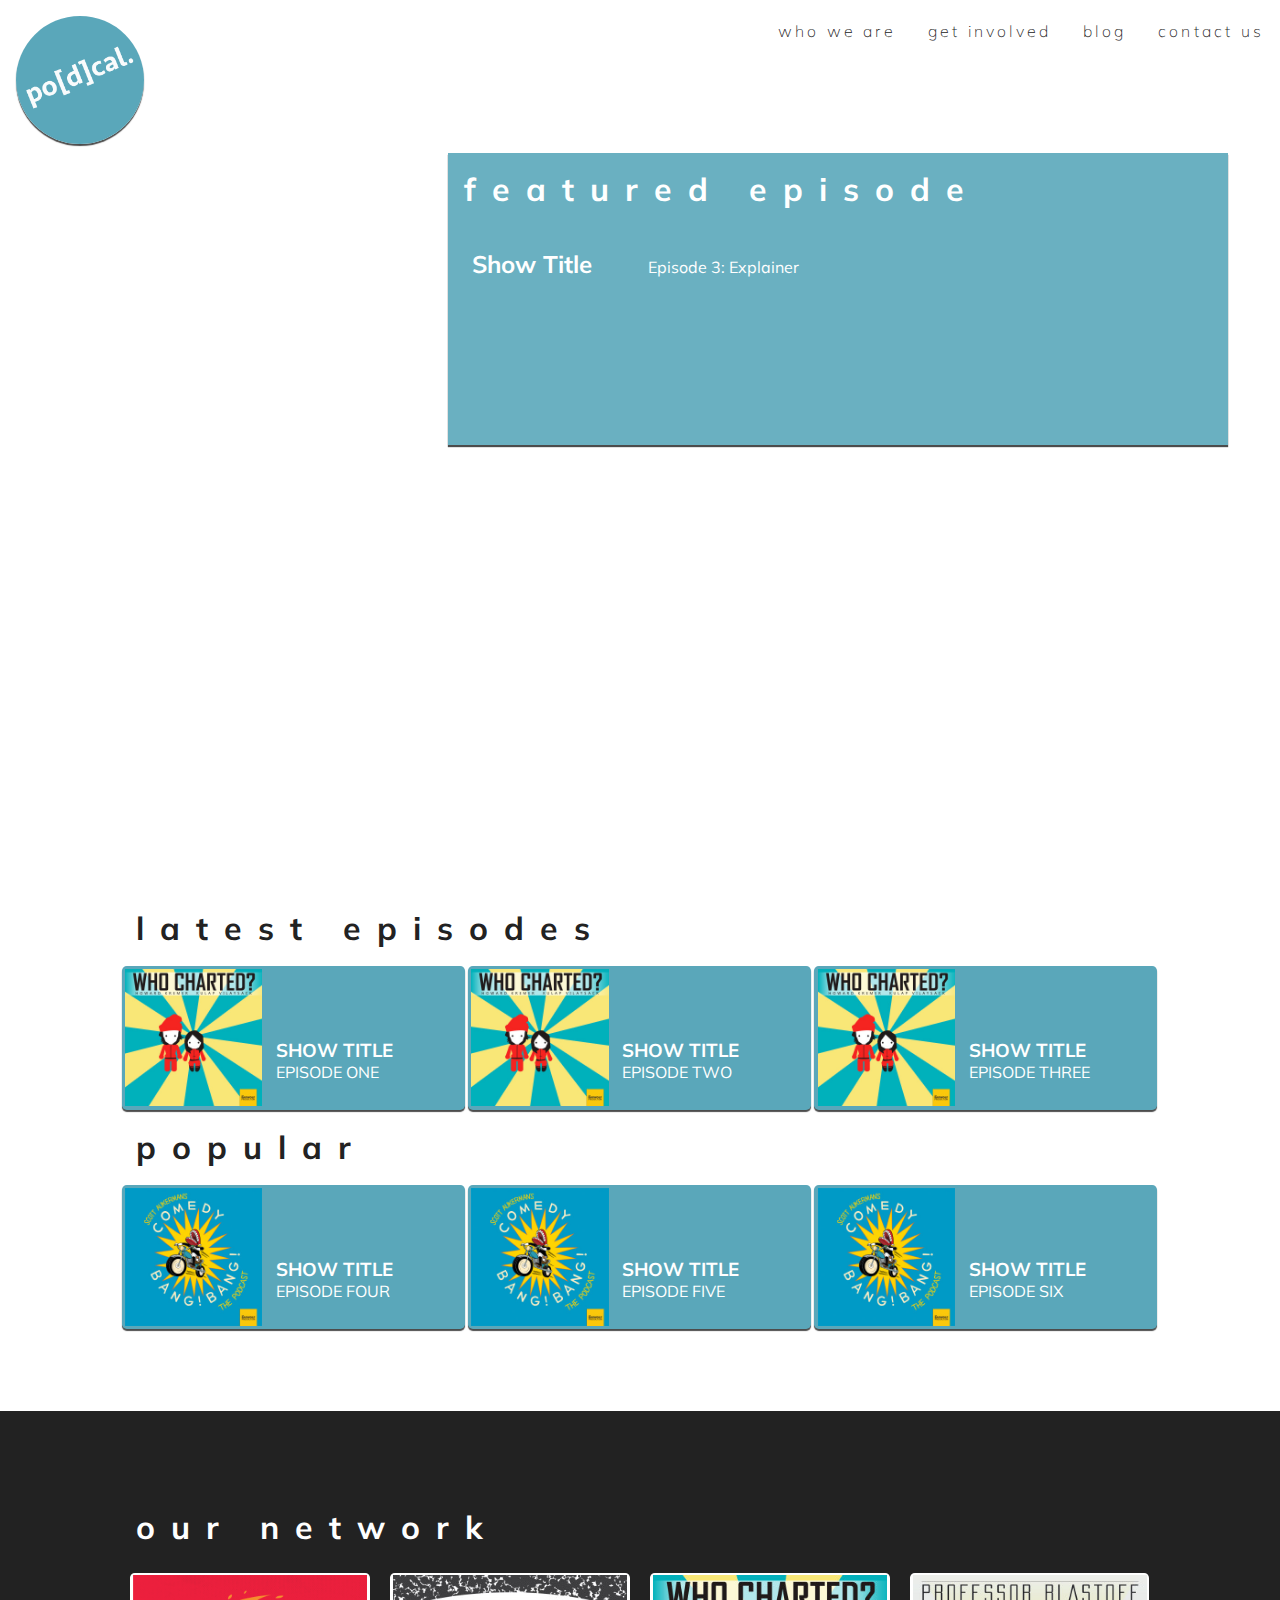
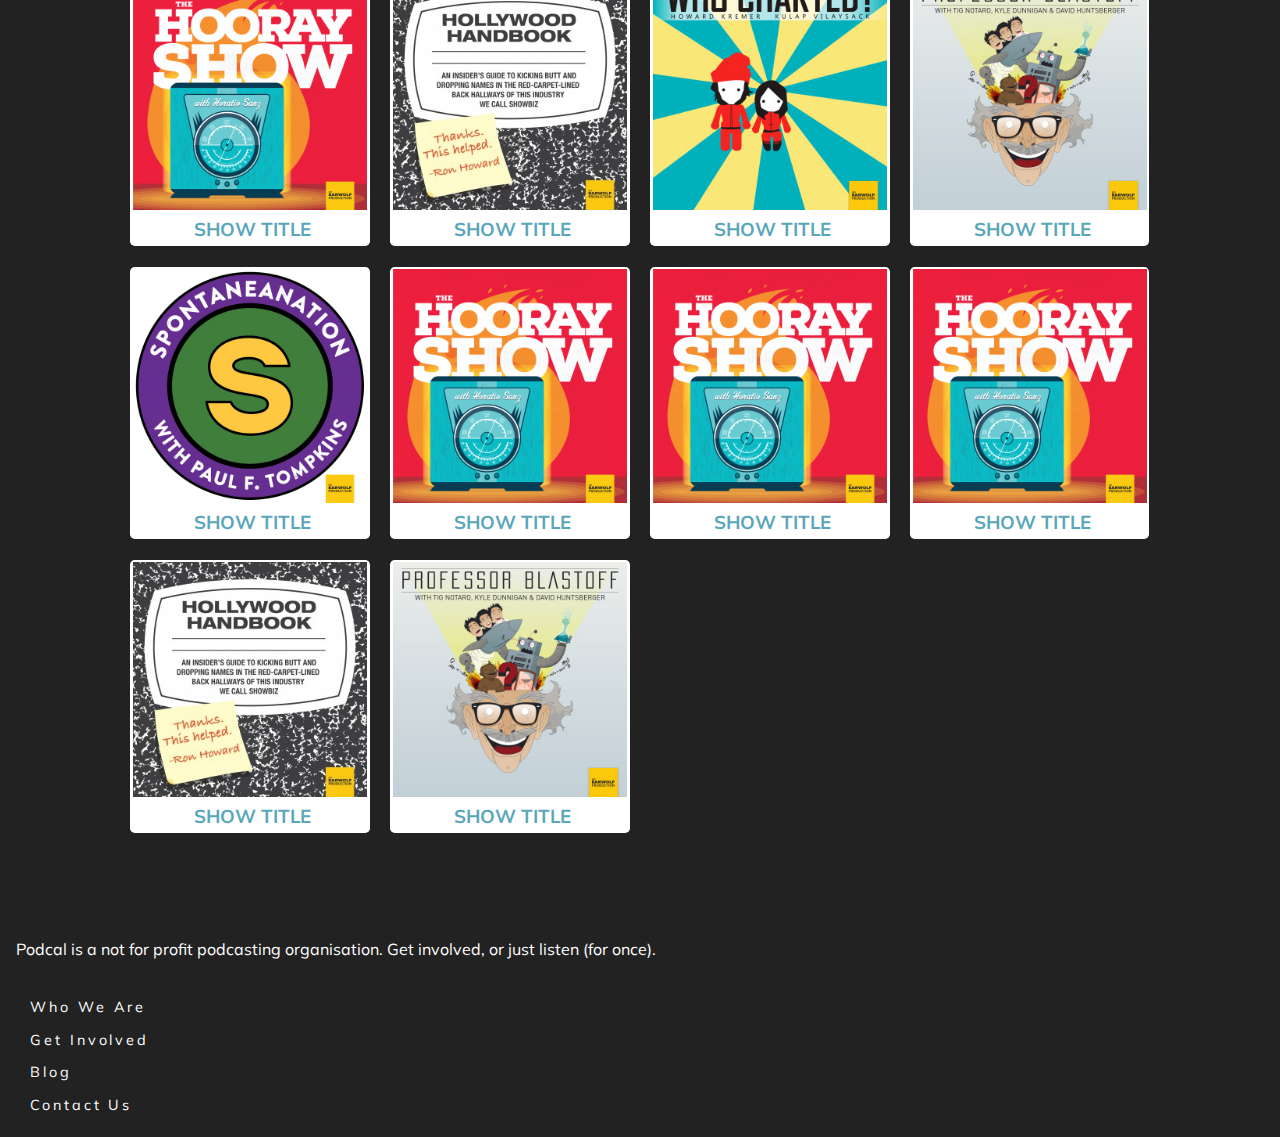
==== commit d3a6e8dc: "de-social" ====
--- a/index.html
+++ b/index.html
@@ -38,11 +38,6 @@
 	</header>
 	<section id="splash" class="clearfix">
 		<div class="wrappernew">
-			<section id="social">
-				<a href="http://www.facebook.com"><img src="images/facebook.png" alt="facebook"></a>
-				<a href="http://www.twitter.com"><img src="images/twitter.png" alt="twitter">
-				<a href="http://www.instagram.com"><img src='images/imstagram.png' alt="instagram"></a>
-			</section>	
 			<section id="new">
 				<h2>Featured Episode</h2>
 				<div>
@@ -53,7 +48,7 @@
 			</section>
 		</div>
 	</section>
-
+	
 	<div class="wrapper">	
 		<div id="podcasts" class="clearfix">
 			<section id="latest" class="clearfix">
